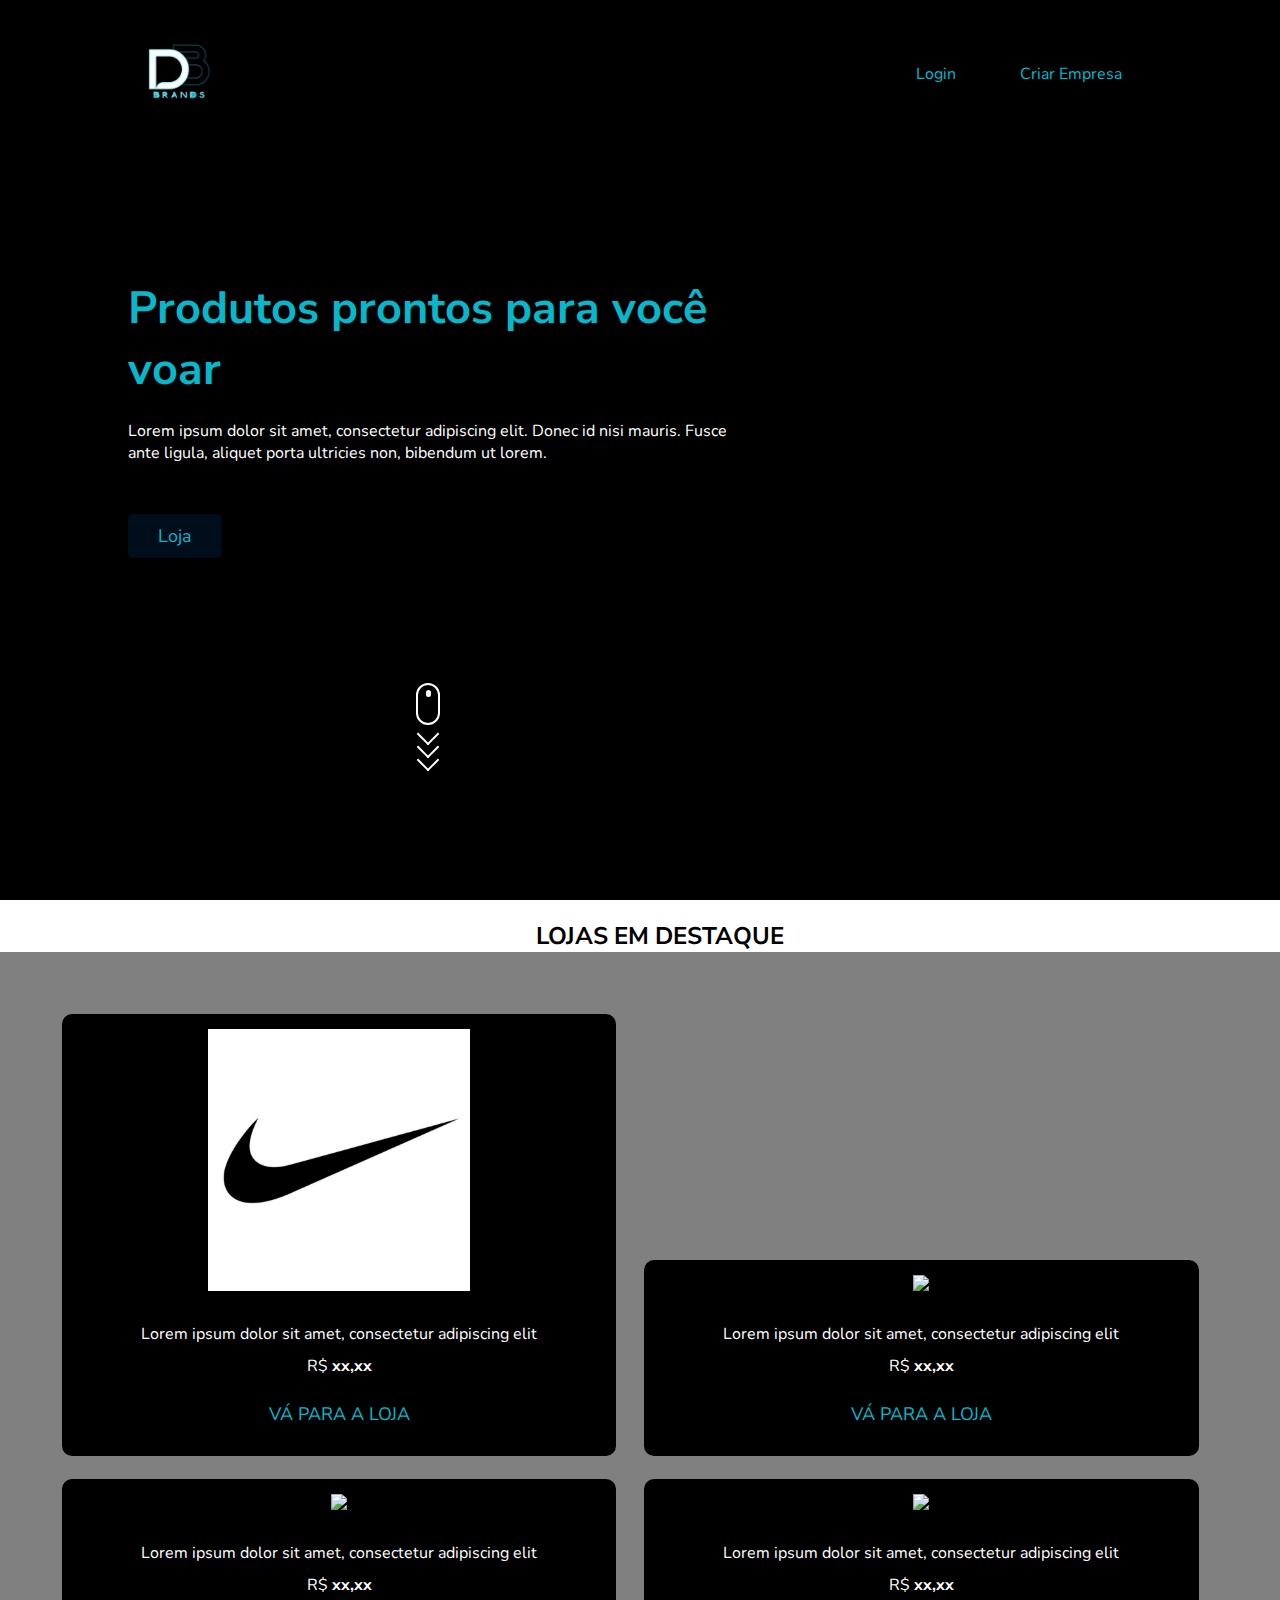
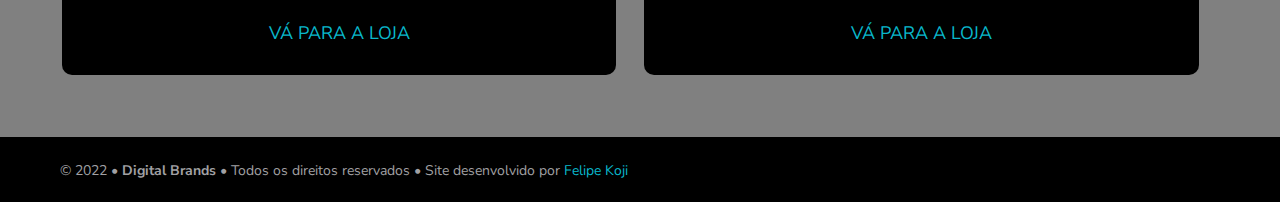
==== index.html @ ca867fb8 "issue with css" ====
<!DOCTYPE html>
<html lang="pt-br">
<!--If you don't understand the code, don't be sad, we are two who don't understand that ;)-->

<head>
    <!-- Meta -->
    <meta charset="UTF-8">
    <meta http-equiv="X-UA-Compatible" content="IE=edge">
    <meta name="viewport" content="width=device-width, initial-scale=1, shrink-to-fit=no">

    <title>Digital Brands</title>

    <!-- SEO -->
    <meta name="msapplication-TileColor" content="#f6f6f6">
    <meta name="apple-mobile-web-app-capable" content="yes">
    <meta name="apple-mobile-web-app-status-bar-style" content="black">
    <meta name="robots" content="max-snippet:-1, max-image-preview:large, max-video-preview:-1">

    <meta name="keywords" content="">
    <meta name="author" content="Felipe">
    <meta name="description" content="">

    <!-- Favicon-->
    <link rel="icon" href="images/logo.png" type="image/x-icon">
    <!-- Stylesheet-->
    <link rel="stylesheet" type="text/css" href="css/style.css">
    <link rel="stylesheet" type="text/css" href="css/rwd.css">
</head>

<body>
    <header class="header">
        <nav class="cabecalho-menu">
            <a href="/"><img class="cabecalho-imagem" src="images/logo.png" alt="Logo da Digital Brands"></a>
            <ul>
                <li><a href="login.html">Login</a></li>
                <li><a href="empresa-crea.html">Criar Empresa</a></li>
            </ul>
        </nav>


        <div class="text-box">
            <h1>Produtos prontos para você voar</h1>
            <p>Lorem ipsum dolor sit amet, consectetur adipiscing elit. Donec id nisi mauris. Fusce ante ligula,
                aliquet
                porta ultricies non, bibendum ut lorem.</p>
            <a href="loja.html">Loja</a>


            <div class="mouse_scroll">

                <div class="mouse">
                    <div class="wheel"></div>
                </div>
                <div>
                    <span class="m_scroll_arrows unu"></span>
                    <span class="m_scroll_arrows doi"></span>
                    <span class="m_scroll_arrows trei"></span>
                </div>
    </header>


    </div>
    </div>
    <!-- Grid de produtos -->
    <div>
        <h2 class="ticom">Lojas em destaque</h2>
    </div>
    <main class="container">
        <selection class="products-container">
            <div class="card">
                <img class="logoimg" src="images/logo mike.jpg" />
                <h3 class="producttitle">Nike store</h3>
                <p>Lorem ipsum dolor sit amet, consectetur adipiscing elit</p>
                <p>R$ <span class="bold">xx,xx</span></p>
                <a href="loja.html" class="btn">Vá para a loja</a>
            </div>

            <div class="card">
                <img class="logoimg"
                    src="https://www.cnnbrasil.com.br/wp-content/uploads/2021/06/30290_F2B65359D42A491F.jpg" />
                <h3 class="producttitle">Houses Store</h3>
                <p>Lorem ipsum dolor sit amet, consectetur adipiscing elit</p>
                <p>R$ <span class="bold">xx,xx</span></p>
                <a href="loja.html" class="btn">Vá para a loja</a>
            </div>

            <div class="card">
                <img class="logoimg"
                    src="https://www.cnnbrasil.com.br/wp-content/uploads/2021/06/30290_F2B65359D42A491F.jpg" />
                <h3 class="producttitle">Houses Store</h3>
                <p>Lorem ipsum dolor sit amet, consectetur adipiscing elit</p>
                <p>R$ <span class="bold">xx,xx</span></p>
                <a href="loja.html" class="btn">Vá para a loja</a>
            </div>

            <div class="card">
                <img class="logoimg"
                    src="https://www.cnnbrasil.com.br/wp-content/uploads/2021/06/30290_F2B65359D42A491F.jpg" />
                <h3 class="producttitle">Houses Store</h3>
                <p>Lorem ipsum dolor sit amet, consectetur adipiscing elit</p>
                <p>R$ <span class="bold">xx,xx</span></p>
                <a href="loja.html" class="btn">Vá para a loja</a>
            </div>
        </selection>
    </main>

    <!-- Rodapé -->
    <footer>
        <p class="footer-copyright">
            &copy; 2022 • <b>Digital Brands</b> • Todos os direitos reservados • Site desenvolvido por <a
                href="https://github.com/felitrix/DB-Brands">Felipe Koji</a>
        </p>
    </footer>

</body>

</html>
---- css/style.css ----
/*google fonts*/
@import url('https://fonts.googleapis.com/css2?family=Lora:ital,wght@0,400;0,500;0,600;0,700;1,400;1,500;1,600;1,700&family=Nunito+Sans:ital,wght@0,200;0,300;0,400;0,600;0,700;0,800;0,900;1,200;1,300;1,400;1,600;1,700;1,800;1,900&family=Nunito:ital,wght@0,200;0,300;0,400;0,500;0,600;0,700;0,800;0,900;1,200;1,300;1,400;1,500;1,600;1,700;1,800;1,900&family=Roboto:ital,wght@0,100;0,300;0,400;0,500;0,700;0,900;1,100;1,300;1,400;1,500;1,700;1,900&family=Sarala:wght@400;700&display=swap');

/*CSS Reset*/
*,
*:after,
*::before {
    margin: 0;
    padding: 0;
    box-sizing: border-box;
    font-family: 'Nunito Sans', sans-serif;
    text-decoration: none;
}

body {
    font-size: 100%;
    list-style-type: none;
}

/*
.color1 { #08ccd4 };
.color2 { #b9fafa };
.color3 { #09b7cb };
.color4 { #508484 };
.color5 { #b0d7d0 };
*/

/*nav*/
.header {
    width: 100%;
    height: 100vh;
    background-color: #000;
    padding: 0 10%;
}

.cabecalho-imagem {
    height: 102px;
}

nav {
    width: 100%;
    display: flex;
    align-items: center;
    justify-content: space-between;
    padding: 20px 0;
}

nav ul li {
    display: inline-block;
    list-style: none;
    margin: 10px 30px;
}

nav ul li a {
    text-decoration: none;
    color: #09b7cb
}

.text-box {
    margin-top: 130px;
    max-width: 600px;
}

.text-box h1 {
    font-size: 45px;
    margin-bottom: 20px;
    color: #09b7cb;
}

.text-box a {
    display: inline-block;
    text-decoration: none;
    color: #09b7cb;
    background: #000E1C;
    padding: 10px 30px;
    font-size: 18px;
    margin-top: 50px;
    border-radius: 6px;
}

/* unvisited link */
a:link {
    color: #09b7cb;
}

/* visited link */
a:visited {
    color: #0396eb;
}

/* mouse over link */
a:hover {
    color: #09b7cb;
}

/* selected link */
a:active {
    color: #0396eb;
}

/* Grid de produtos */

.ticom {
    padding-top: 20px;
    color: #000;
    text-transform: uppercase;
    text-align: center;
    font-size: 24px;
    padding-left: 40px;
    background-color: #fff;
}

.container {
    background-color: grey;
    min-height: 58px;
    max-height: 47%;
    padding: 50px;
}

.products-container {
    max-width: 1182px;
    margin: 0 auto;
}

.card {
    min-width: 47%;
    width: auto;
    display: inline-block;
    margin: 1% 1%;
    padding: 30px;
    height: auto;
    border-radius: 10px;
}

.product-image {

    height: auto;
    width: 100%;
    margin-bottom: 10px;
    background-position: center;
    background-size: cover;
}

p {
    color: white;
    font-family: 'Nunito', sans-serif;
}

.card p {
    margin-bottom: 10px;
}

.bold {
    font-weight: bold;

}

.btn {
    display: block;
    width: 100%;
    text-align: center;
    text-transform: uppercase;
    text-decoration: none;
    background-color: #000;
    color: rgb(3, 150, 235);
    font-size: 18px;
    padding: 15px;
    border-radius: 5px;
    transition: .2s;
}


.card {
    padding: 15px;
    text-align: center;
    border-bottom: 3px solid blue(3, 150, 235);
    background-color: #000;
}



.btn:hover {
    background-color: black;
}

.logoimg {
    height: 262px;
}

/* footer */
footer {
    background-color: #000;
    flex-wrap: wrap;
    color: #000;
    text-align: left;
    padding: 20px;

}

.footer-copyright {
    line-height: 22px;
    padding-left: 40px;
    margin-top: 3px;
    color: #a1a0a4;
    font-size: 14px;
}

.mouse_scroll {
    display: block;

    margin: 0 auto;
    width: 24px;
    height: 100px;
    margin-top: 125px;
}


.m_scroll_arrows {
    display: block;
    width: 5px;
    height: 5px;
    -ms-transform: rotate(45deg);
    /* IE 9 */
    -webkit-transform: rotate(45deg);
    /* Chrome, Safari, Opera */
    transform: rotate(45deg);

    border-right: 2px solid white;
    border-bottom: 2px solid white;
    margin: 0 0 3px 4px;

    width: 16px;
    height: 16px;
}


.unu {
    margin-top: 1px;
}

.unu,
.doi,
.trei {
    -webkit-animation: mouse-scroll 1s infinite;
    -moz-animation: mouse-scroll 1s infinite;
    animation: mouse-scroll 1s infinite;

}

.unu {
    -webkit-animation-delay: .1s;
    -moz-animation-delay: .1s;
    -webkit-animation-direction: alternate;

    animation-direction: alternate;
    animation-delay: alternate;
}

.doi {
    -webkit-animation-delay: .2s;
    -moz-animation-delay: .2s;
    -webkit-animation-direction: alternate;

    animation-delay: .2s;
    animation-direction: alternate;

    margin-top: -6px;
}

.trei {
    -webkit-animation-delay: .3s;
    -moz-animation-delay: .3s;
    -webkit-animation-direction: alternate;

    animation-delay: .3s;
    animation-direction: alternate;


    margin-top: -6px;
}

.mouse {
    height: 42px;
    width: 24px;
    border-radius: 14px;
    transform: none;
    border: 2px solid white;
    top: 170px;
}

.wheel {
    height: 5px;
    width: 2px;
    display: block;
    margin: 5px auto;
    background: white;
    position: relative;

    height: 7px;
    width: 5px;
    border: 2px solid #fff;
    -webkit-border-radius: 8px;
    border-radius: 8px;
}

@-webkit-keyframes mouse-scroll {

    0% {
        opacity: 0;
    }

    50% {
        opacity: .5;
    }

    100% {
        opacity: 1;
    }
}

@-moz-keyframes mouse-scroll {

    0% {
        opacity: 0;
    }

    50% {
        opacity: .5;
    }

    100% {
        opacity: 1;
    }
}

@-o-keyframes mouse-scroll {

    0% {
        opacity: 0;
    }

    50% {
        opacity: .5;
    }

    100% {
        opacity: 1;
    }
}

@keyframes mouse-scroll {

    0% {
        opacity: 0;
    }

    50% {
        opacity: .5;
    }

    100% {
        opacity: 1;
    }
}
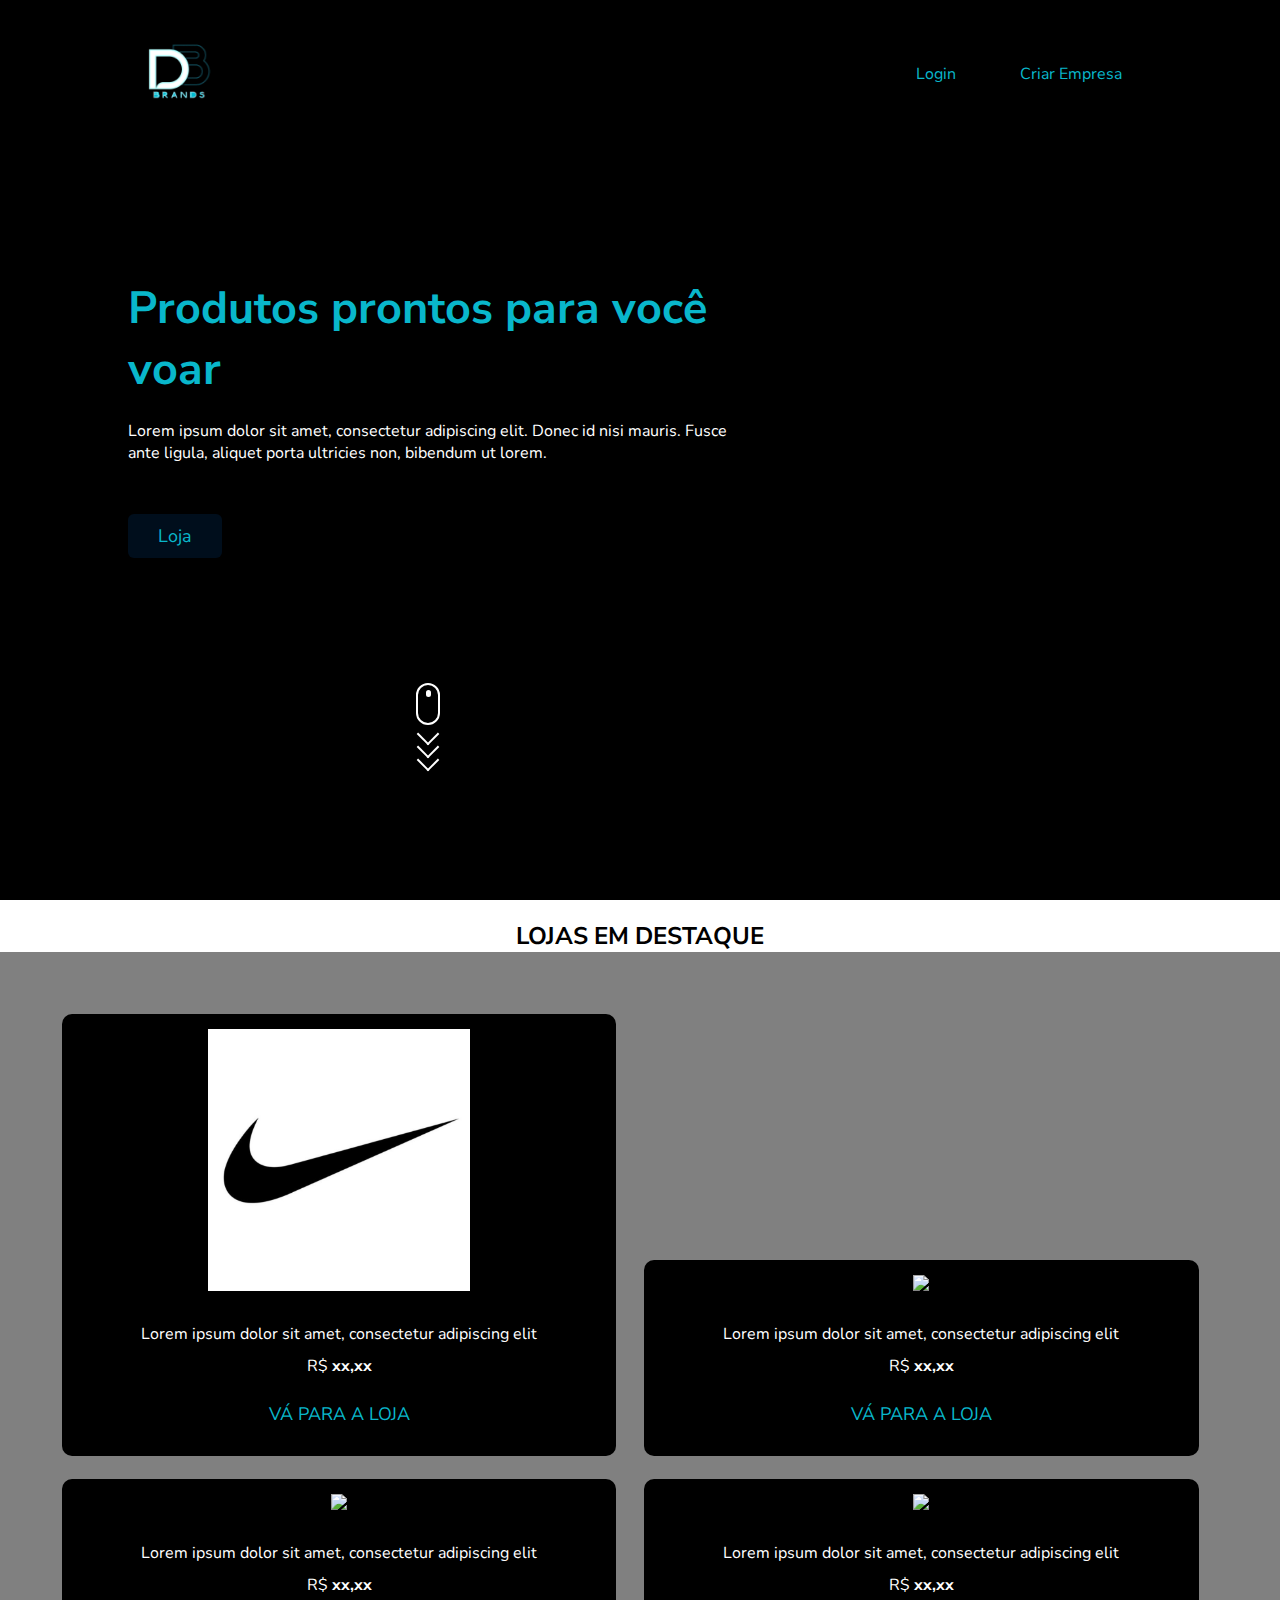
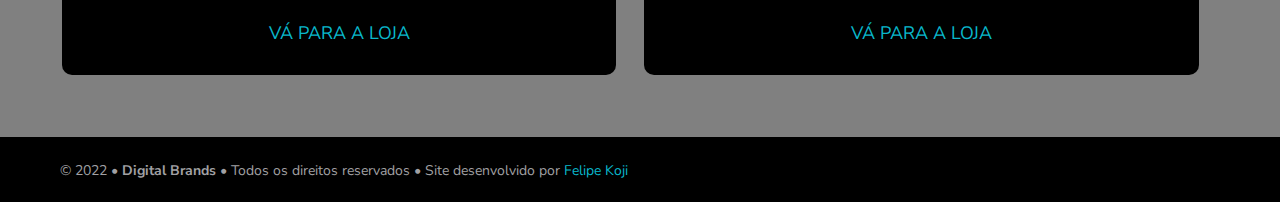
==== commit 39e0169e: "issue with back home" ====
--- a/index.html
+++ b/index.html
@@ -30,7 +30,7 @@
 <body>
     <header class="header">
         <nav class="cabecalho-menu">
-            <a href="/"><img class="cabecalho-imagem" src="images/logo.png" alt="Logo da Digital Brands"></a>
+            <a href="/DB-Brands/"><img class="cabecalho-imagem" src="images/logo.png" alt="Logo da Digital Brands"></a>
             <ul>
                 <li><a href="login.html">Login</a></li>
                 <li><a href="empresa-crea.html">Criar Empresa</a></li>
--- a/css/style.css
+++ b/css/style.css
@@ -106,7 +106,7 @@
     text-transform: uppercase;
     text-align: center;
     font-size: 24px;
-    padding-left: 40px;
+
     background-color: #fff;
 }
 
--- a/css/rwd.css
+++ b/css/rwd.css
@@ -0,0 +1,293 @@
+@media screen and (max-width: 480px) and (min-width: 360px) {
+
+/*nav*/
+.header {
+    width: 100%;
+    height: 100vh;
+    padding: 0 7%;
+}
+
+.cabecalho-imagem {
+    height: 90px;
+}
+
+nav {
+    width: 100%;
+    padding: 10px 0;
+}
+
+nav ul li {
+    margin: 5px 15px;
+}
+
+.text-box {
+    margin-top: 94px;
+    max-width: 452px;
+}
+
+.text-box h1 {
+    font-size: 32px;
+    margin-bottom: 16px;
+}
+
+.text-box a {
+    padding: 5px 15x;
+    font-size: 16px;
+    margin-top: 42px;
+    border-radius: 6px;
+}
+
+/* Grid de produtos */
+
+.ticom {
+    padding-top: 10px;
+    font-size: 18px;
+}
+
+.container {
+    min-height: 54px;
+    max-height: 40%;
+    padding: 18px;
+}
+
+.products-container {
+    margin: 0 auto;
+}
+
+.card {
+    min-width: 20%;
+    width: auto;
+    display: inline-block;
+    margin: 1% 1%;
+    padding: 14px;
+    height: auto;
+    border-radius: 10px;
+}
+
+.product-image {
+
+    height: auto;
+    width: 50%;
+    margin-bottom: 5px;
+    background-position: center;
+    background-size: cover;
+}
+
+.card p {
+    margin-bottom: 5px;
+}
+
+.bold {
+    font-weight: bold;
+
+}
+
+.btn {
+    display: block;
+    width: 100%;
+    text-align: center;
+    text-transform: uppercase;
+    text-decoration: none;
+    background-color: #000;
+    color: rgb(3, 150, 235);
+    font-size: 16px;
+    padding: 15px;
+    border-radius: 5px;
+    transition: .2s;
+}
+
+
+.card {
+    padding: 14px;
+    text-align: center;
+    border-bottom: 3px solid blue(3, 150, 235);
+    background-color: #000;
+}
+
+
+
+.btn:hover {
+    background-color: black;
+}
+
+.logoimg {
+    height: 150px;
+}
+
+/* footer */
+footer {
+    background-color: #000;
+    flex-wrap: wrap;
+    color: #000;
+    text-align: left;
+    padding: 20px;
+
+}
+
+.footer-copyright {
+    line-height: 22px;
+    padding-left: 40px;
+    margin-top: 3px;
+    color: #a1a0a4;
+    font-size: 14px;
+}
+
+.mouse_scroll {
+    display: block;
+
+    margin: 0 auto;
+    width: 24px;
+    height: 100px;
+    margin-top: 102px;
+}
+
+
+.m_scroll_arrows {
+    display: block;
+    width: 5px;
+    height: 5px;
+    -ms-transform: rotate(45deg);
+    /* IE 9 */
+    -webkit-transform: rotate(45deg);
+    /* Chrome, Safari, Opera */
+    transform: rotate(45deg);
+
+    border-right: 2px solid white;
+    border-bottom: 2px solid white;
+    margin: 0 0 3px 4px;
+
+    width: 16px;
+    height: 16px;
+}
+
+
+.unu {
+    margin-top: 1px;
+}
+
+.unu,
+.doi,
+.trei {
+    -webkit-animation: mouse-scroll 1s infinite;
+    -moz-animation: mouse-scroll 1s infinite;
+    animation: mouse-scroll 1s infinite;
+
+}
+
+.unu {
+    -webkit-animation-delay: .1s;
+    -moz-animation-delay: .1s;
+    -webkit-animation-direction: alternate;
+
+    animation-direction: alternate;
+    animation-delay: alternate;
+}
+
+.doi {
+    -webkit-animation-delay: .2s;
+    -moz-animation-delay: .2s;
+    -webkit-animation-direction: alternate;
+
+    animation-delay: .2s;
+    animation-direction: alternate;
+
+    margin-top: -6px;
+}
+
+.trei {
+    -webkit-animation-delay: .3s;
+    -moz-animation-delay: .3s;
+    -webkit-animation-direction: alternate;
+
+    animation-delay: .3s;
+    animation-direction: alternate;
+
+
+    margin-top: -6px;
+}
+
+.mouse {
+    height: 42px;
+    width: 24px;
+    border-radius: 14px;
+    transform: none;
+    border: 2px solid white;
+    top: 170px;
+}
+
+.wheel {
+    height: 5px;
+    width: 2px;
+    display: block;
+    margin: 5px auto;
+    background: white;
+    position: relative;
+
+    height: 7px;
+    width: 5px;
+    border: 2px solid #fff;
+    -webkit-border-radius: 8px;
+    border-radius: 8px;
+}
+
+@-webkit-keyframes mouse-scroll {
+
+    0% {
+        opacity: 0;
+    }
+
+    50% {
+        opacity: .5;
+    }
+
+    100% {
+        opacity: 1;
+    }
+}
+
+@-moz-keyframes mouse-scroll {
+
+    0% {
+        opacity: 0;
+    }
+
+    50% {
+        opacity: .5;
+    }
+
+    100% {
+        opacity: 1;
+    }
+}
+
+@-o-keyframes mouse-scroll {
+
+    0% {
+        opacity: 0;
+    }
+
+    50% {
+        opacity: .5;
+    }
+
+    100% {
+        opacity: 1;
+    }
+}
+
+@keyframes mouse-scroll {
+
+    0% {
+        opacity: 0;
+    }
+
+    50% {
+        opacity: .5;
+    }
+
+    100% {
+        opacity: 1;
+    }
+}
+
+}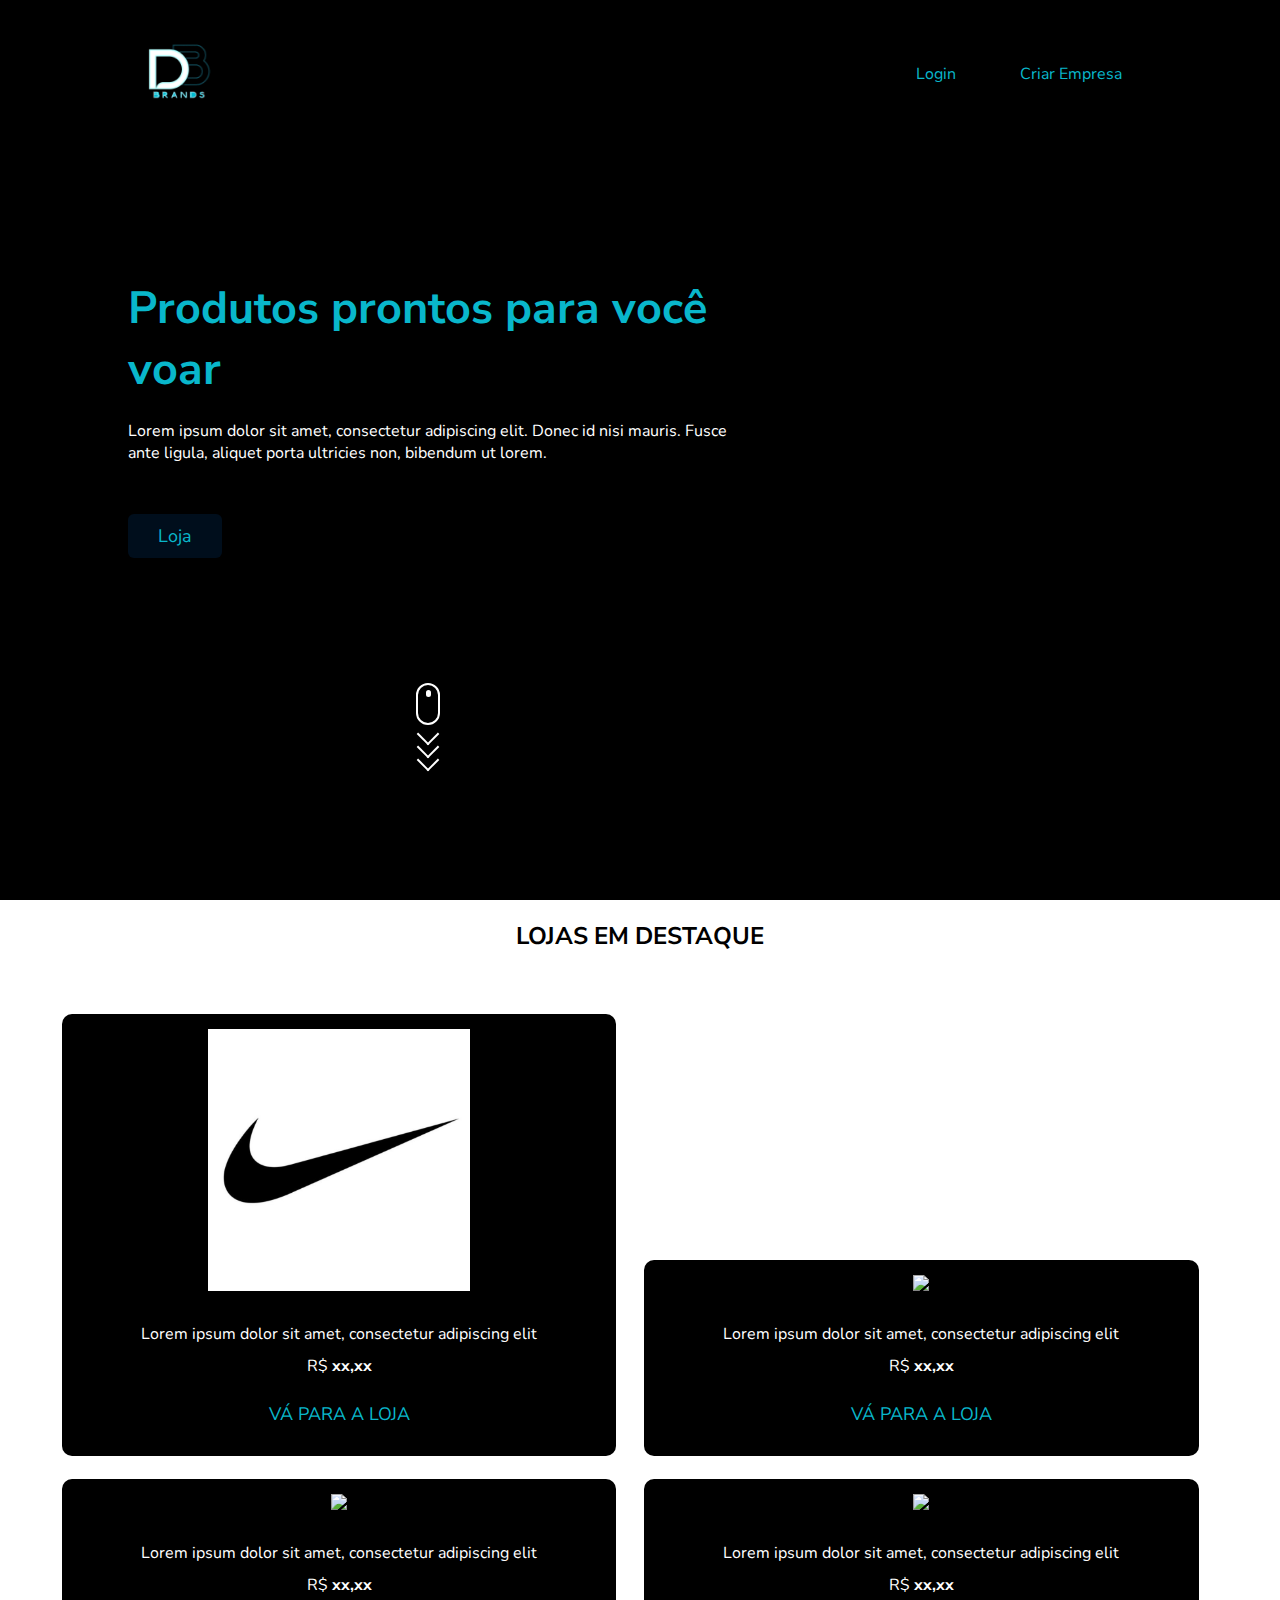
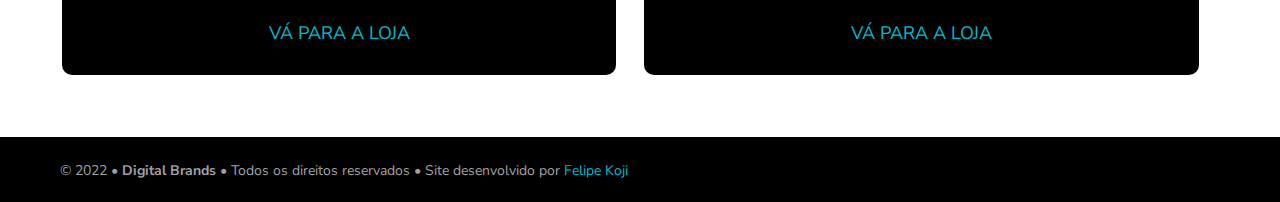
==== commit aecfc050: "update" ====
--- a/index.html
+++ b/index.html
@@ -45,7 +45,6 @@
                 porta ultricies non, bibendum ut lorem.</p>
             <a href="loja.html">Loja</a>
 
-
             <div class="mouse_scroll">
 
                 <div class="mouse">
@@ -69,7 +68,7 @@
         <selection class="products-container">
             <div class="card">
                 <img class="logoimg" src="images/logo mike.jpg" />
-                <h3 class="producttitle">Nike store</h3>
+                <h3 class="producttitle">sit amet</h3>
                 <p>Lorem ipsum dolor sit amet, consectetur adipiscing elit</p>
                 <p>R$ <span class="bold">xx,xx</span></p>
                 <a href="loja.html" class="btn">Vá para a loja</a>
@@ -78,7 +77,7 @@
             <div class="card">
                 <img class="logoimg"
                     src="https://www.cnnbrasil.com.br/wp-content/uploads/2021/06/30290_F2B65359D42A491F.jpg" />
-                <h3 class="producttitle">Houses Store</h3>
+                <h3 class="producttitle">commodo sed</h3>
                 <p>Lorem ipsum dolor sit amet, consectetur adipiscing elit</p>
                 <p>R$ <span class="bold">xx,xx</span></p>
                 <a href="loja.html" class="btn">Vá para a loja</a>
@@ -87,7 +86,7 @@
             <div class="card">
                 <img class="logoimg"
                     src="https://www.cnnbrasil.com.br/wp-content/uploads/2021/06/30290_F2B65359D42A491F.jpg" />
-                <h3 class="producttitle">Houses Store</h3>
+                <h3 class="producttitle">augue mauris</h3>
                 <p>Lorem ipsum dolor sit amet, consectetur adipiscing elit</p>
                 <p>R$ <span class="bold">xx,xx</span></p>
                 <a href="loja.html" class="btn">Vá para a loja</a>
@@ -96,7 +95,7 @@
             <div class="card">
                 <img class="logoimg"
                     src="https://www.cnnbrasil.com.br/wp-content/uploads/2021/06/30290_F2B65359D42A491F.jpg" />
-                <h3 class="producttitle">Houses Store</h3>
+                <h3 class="producttitle">ac tincidunt</h3>
                 <p>Lorem ipsum dolor sit amet, consectetur adipiscing elit</p>
                 <p>R$ <span class="bold">xx,xx</span></p>
                 <a href="loja.html" class="btn">Vá para a loja</a>
--- a/css/style.css
+++ b/css/style.css
@@ -111,7 +111,7 @@
 }
 
 .container {
-    background-color: grey;
+    background-color: #fff;
     min-height: 58px;
     max-height: 47%;
     padding: 50px;
--- a/css/rwd.css
+++ b/css/rwd.css
@@ -1,293 +1,172 @@
 @media screen and (max-width: 480px) and (min-width: 360px) {
 
-/*nav*/
-.header {
-    width: 100%;
-    height: 100vh;
-    padding: 0 7%;
-}
+    /*nav*/
+    .header {
+        width: 100%;
+        height: 100vh;
+        padding: 0 7%;
+    }
 
-.cabecalho-imagem {
-    height: 90px;
-}
+    .cabecalho-imagem {
+        height: 90px;
+    }
 
-nav {
-    width: 100%;
-    padding: 10px 0;
-}
+    nav {
+        width: 100%;
+        padding: 10px 0;
+    }
 
-nav ul li {
-    margin: 5px 15px;
-}
+    nav ul li {
+        margin: 5px 15px;
+    }
 
-.text-box {
-    margin-top: 94px;
-    max-width: 452px;
-}
+    .text-box {
+        margin-top: 94px;
+        max-width: 452px;
+    }
 
-.text-box h1 {
-    font-size: 32px;
-    margin-bottom: 16px;
-}
+    .text-box h1 {
+        font-size: 32px;
+        margin-bottom: 16px;
+    }
 
-.text-box a {
-    padding: 5px 15x;
-    font-size: 16px;
-    margin-top: 42px;
-    border-radius: 6px;
-}
+    .text-box a {
+        padding: 5px 15x;
+        font-size: 16px;
+        margin-top: 42px;
+        border-radius: 6px;
+    }
 
-/* Grid de produtos */
+    /* Grid de produtos */
 
-.ticom {
-    padding-top: 10px;
-    font-size: 18px;
-}
+    .ticom {
+        padding-top: 10px;
+        font-size: 18px;
+    }
 
-.container {
-    min-height: 54px;
-    max-height: 40%;
-    padding: 18px;
-}
+    .container {
+        min-height: 54px;
+        max-height: 40%;
+        padding: 18px;
+    }
 
-.products-container {
-    margin: 0 auto;
-}
+    .products-container {
+        margin: 0 auto;
+    }
 
-.card {
-    min-width: 20%;
-    width: auto;
-    display: inline-block;
-    margin: 1% 1%;
-    padding: 14px;
-    height: auto;
-    border-radius: 10px;
-}
+    .card {
+        min-width: 20%;
+        width: auto;
+        display: inline-block;
+        margin: 1% 1%;
+        padding: 14px;
+        height: auto;
+        border-radius: 10px;
+    }
 
-.product-image {
+    .product-image {
 
-    height: auto;
-    width: 50%;
-    margin-bottom: 5px;
-    background-position: center;
-    background-size: cover;
-}
+        height: auto;
+        width: 50%;
+        margin-bottom: 5px;
+        background-position: center;
+        background-size: cover;
+    }
 
-.card p {
-    margin-bottom: 5px;
-}
+    .card p {
+        margin-bottom: 5px;
+    }
 
-.bold {
-    font-weight: bold;
+    .bold {
+        font-weight: bold;
 
-}
+    }
 
-.btn {
-    display: block;
-    width: 100%;
-    text-align: center;
-    text-transform: uppercase;
-    text-decoration: none;
-    background-color: #000;
-    color: rgb(3, 150, 235);
-    font-size: 16px;
-    padding: 15px;
-    border-radius: 5px;
-    transition: .2s;
-}
+    .btn {
+        display: block;
+        width: 100%;
+        text-align: center;
+        text-transform: uppercase;
+        text-decoration: none;
+        background-color: #000;
+        color: rgb(3, 150, 235);
+        font-size: 16px;
+        padding: 15px;
+        border-radius: 5px;
+        transition: .2s;
+    }
 
 
-.card {
-    padding: 14px;
-    text-align: center;
-    border-bottom: 3px solid blue(3, 150, 235);
-    background-color: #000;
-}
+    .card {
+        padding: 14px;
+        text-align: center;
+        border-bottom: 3px solid blue(3, 150, 235);
+        background-color: #000;
+    }
 
 
 
-.btn:hover {
-    background-color: black;
-}
+    .btn:hover {
+        background-color: black;
+    }
 
-.logoimg {
-    height: 150px;
-}
+    .logoimg {
+        height: 150px;
+    }
 
-/* footer */
-footer {
-    background-color: #000;
-    flex-wrap: wrap;
-    color: #000;
-    text-align: left;
-    padding: 20px;
+    /* footer */
+    footer {
+        text-align: left;
+        padding: 20px;
 
-}
+    }
 
-.footer-copyright {
-    line-height: 22px;
-    padding-left: 40px;
-    margin-top: 3px;
-    color: #a1a0a4;
-    font-size: 14px;
-}
+    .footer-copyright {
+        line-height: 22px;
+        padding-left: 40px;
+        margin-top: 3px;
+        font-size: 14px;
+    }
 
-.mouse_scroll {
-    display: block;
-
-    margin: 0 auto;
-    width: 24px;
-    height: 100px;
-    margin-top: 102px;
-}
+    .mouse_scroll {
+        margin: 0 auto;
+        width: 24px;
+        height: 100px;
+        margin-top: 102px;
+    }
 
 
-.m_scroll_arrows {
-    display: block;
-    width: 5px;
-    height: 5px;
-    -ms-transform: rotate(45deg);
-    /* IE 9 */
-    -webkit-transform: rotate(45deg);
-    /* Chrome, Safari, Opera */
-    transform: rotate(45deg);
+    .m_scroll_arrows {
+        display: block;
+        width: 5px;
+        height: 5px;
 
-    border-right: 2px solid white;
-    border-bottom: 2px solid white;
-    margin: 0 0 3px 4px;
+        border-right: 2px solid white;
+        border-bottom: 2px solid white;
+        margin: 0 0 3px 4px;
 
-    width: 16px;
-    height: 16px;
-}
-
-
-.unu {
-    margin-top: 1px;
-}
-
-.unu,
-.doi,
-.trei {
-    -webkit-animation: mouse-scroll 1s infinite;
-    -moz-animation: mouse-scroll 1s infinite;
-    animation: mouse-scroll 1s infinite;
-
-}
-
-.unu {
-    -webkit-animation-delay: .1s;
-    -moz-animation-delay: .1s;
-    -webkit-animation-direction: alternate;
-
-    animation-direction: alternate;
-    animation-delay: alternate;
-}
-
-.doi {
-    -webkit-animation-delay: .2s;
-    -moz-animation-delay: .2s;
-    -webkit-animation-direction: alternate;
-
-    animation-delay: .2s;
-    animation-direction: alternate;
-
-    margin-top: -6px;
-}
-
-.trei {
-    -webkit-animation-delay: .3s;
-    -moz-animation-delay: .3s;
-    -webkit-animation-direction: alternate;
-
-    animation-delay: .3s;
-    animation-direction: alternate;
-
-
-    margin-top: -6px;
-}
-
-.mouse {
-    height: 42px;
-    width: 24px;
-    border-radius: 14px;
-    transform: none;
-    border: 2px solid white;
-    top: 170px;
-}
-
-.wheel {
-    height: 5px;
-    width: 2px;
-    display: block;
-    margin: 5px auto;
-    background: white;
-    position: relative;
-
-    height: 7px;
-    width: 5px;
-    border: 2px solid #fff;
-    -webkit-border-radius: 8px;
-    border-radius: 8px;
-}
-
-@-webkit-keyframes mouse-scroll {
-
-    0% {
-        opacity: 0;
+        width: 16px;
+        height: 16px;
     }
 
-    50% {
-        opacity: .5;
+    .mouse {
+        height: 42px;
+        width: 24px;
+        border-radius: 14px;
+        border: 2px solid white;
+        top: 170px;
     }
 
-    100% {
-        opacity: 1;
+    .wheel {
+        height: 5px;
+        width: 2px;
+        display: block;
+        margin: 5px auto;
+
+        height: 7px;
+        width: 5px;
+        border: 2px solid #fff;
+        -webkit-border-radius: 8px;
+        border-radius: 8px;
     }
-}
-
-@-moz-keyframes mouse-scroll {
-
-    0% {
-        opacity: 0;
-    }
-
-    50% {
-        opacity: .5;
-    }
-
-    100% {
-        opacity: 1;
-    }
-}
-
-@-o-keyframes mouse-scroll {
-
-    0% {
-        opacity: 0;
-    }
-
-    50% {
-        opacity: .5;
-    }
-
-    100% {
-        opacity: 1;
-    }
-}
-
-@keyframes mouse-scroll {
-
-    0% {
-        opacity: 0;
-    }
-
-    50% {
-        opacity: .5;
-    }
-
-    100% {
-        opacity: 1;
-    }
-}
-
 }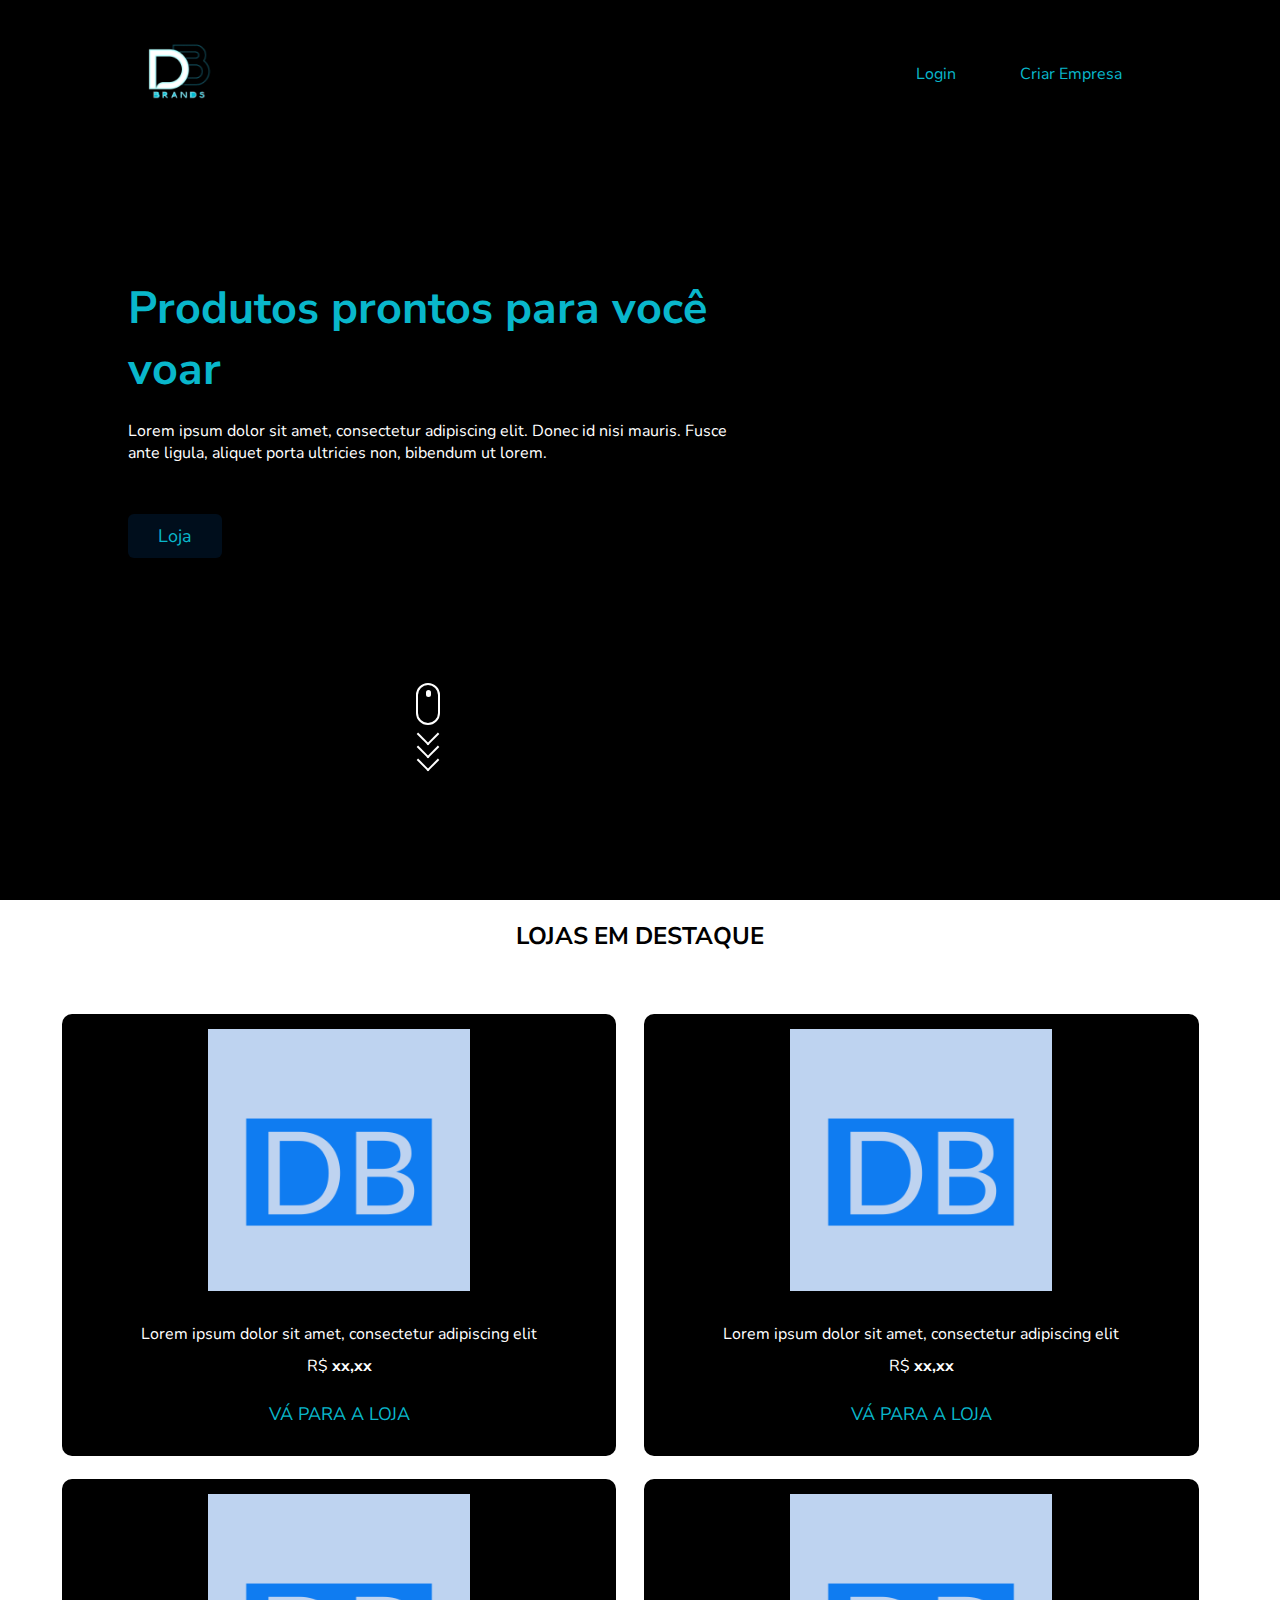
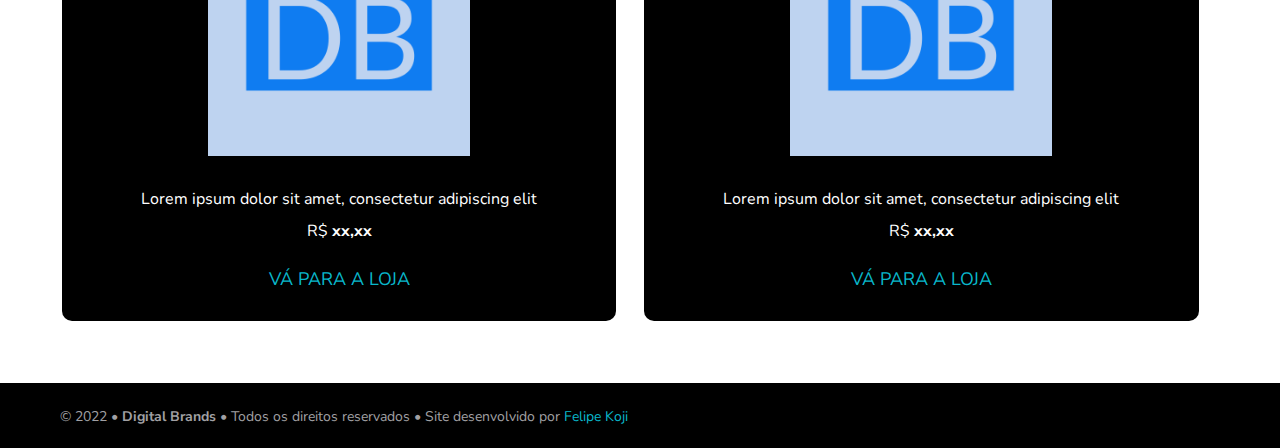
==== commit f85498eb: "Created logical functionality" ====
--- a/index.html
+++ b/index.html
@@ -17,7 +17,7 @@
     <meta name="robots" content="max-snippet:-1, max-image-preview:large, max-video-preview:-1">
 
     <meta name="keywords" content="">
-    <meta name="author" content="Felipe">
+    <meta name="author" content="Felipe Koji">
     <meta name="description" content="">
 
     <!-- Favicon-->
@@ -67,7 +67,7 @@
     <main class="container">
         <selection class="products-container">
             <div class="card">
-                <img class="logoimg" src="images/logo mike.jpg" />
+                <img class="logoimg" src="images/db-logos.jpeg" />
                 <h3 class="producttitle">sit amet</h3>
                 <p>Lorem ipsum dolor sit amet, consectetur adipiscing elit</p>
                 <p>R$ <span class="bold">xx,xx</span></p>
@@ -75,8 +75,7 @@
             </div>
 
             <div class="card">
-                <img class="logoimg"
-                    src="https://www.cnnbrasil.com.br/wp-content/uploads/2021/06/30290_F2B65359D42A491F.jpg" />
+                <img class="logoimg" src="images/db-logos.jpeg" />
                 <h3 class="producttitle">commodo sed</h3>
                 <p>Lorem ipsum dolor sit amet, consectetur adipiscing elit</p>
                 <p>R$ <span class="bold">xx,xx</span></p>
@@ -84,8 +83,7 @@
             </div>
 
             <div class="card">
-                <img class="logoimg"
-                    src="https://www.cnnbrasil.com.br/wp-content/uploads/2021/06/30290_F2B65359D42A491F.jpg" />
+                <img class="logoimg" src="images/db-logos.jpeg" />
                 <h3 class="producttitle">augue mauris</h3>
                 <p>Lorem ipsum dolor sit amet, consectetur adipiscing elit</p>
                 <p>R$ <span class="bold">xx,xx</span></p>
@@ -93,8 +91,7 @@
             </div>
 
             <div class="card">
-                <img class="logoimg"
-                    src="https://www.cnnbrasil.com.br/wp-content/uploads/2021/06/30290_F2B65359D42A491F.jpg" />
+                <img class="logoimg" src="images/db-logos.jpeg" />
                 <h3 class="producttitle">ac tincidunt</h3>
                 <p>Lorem ipsum dolor sit amet, consectetur adipiscing elit</p>
                 <p>R$ <span class="bold">xx,xx</span></p>
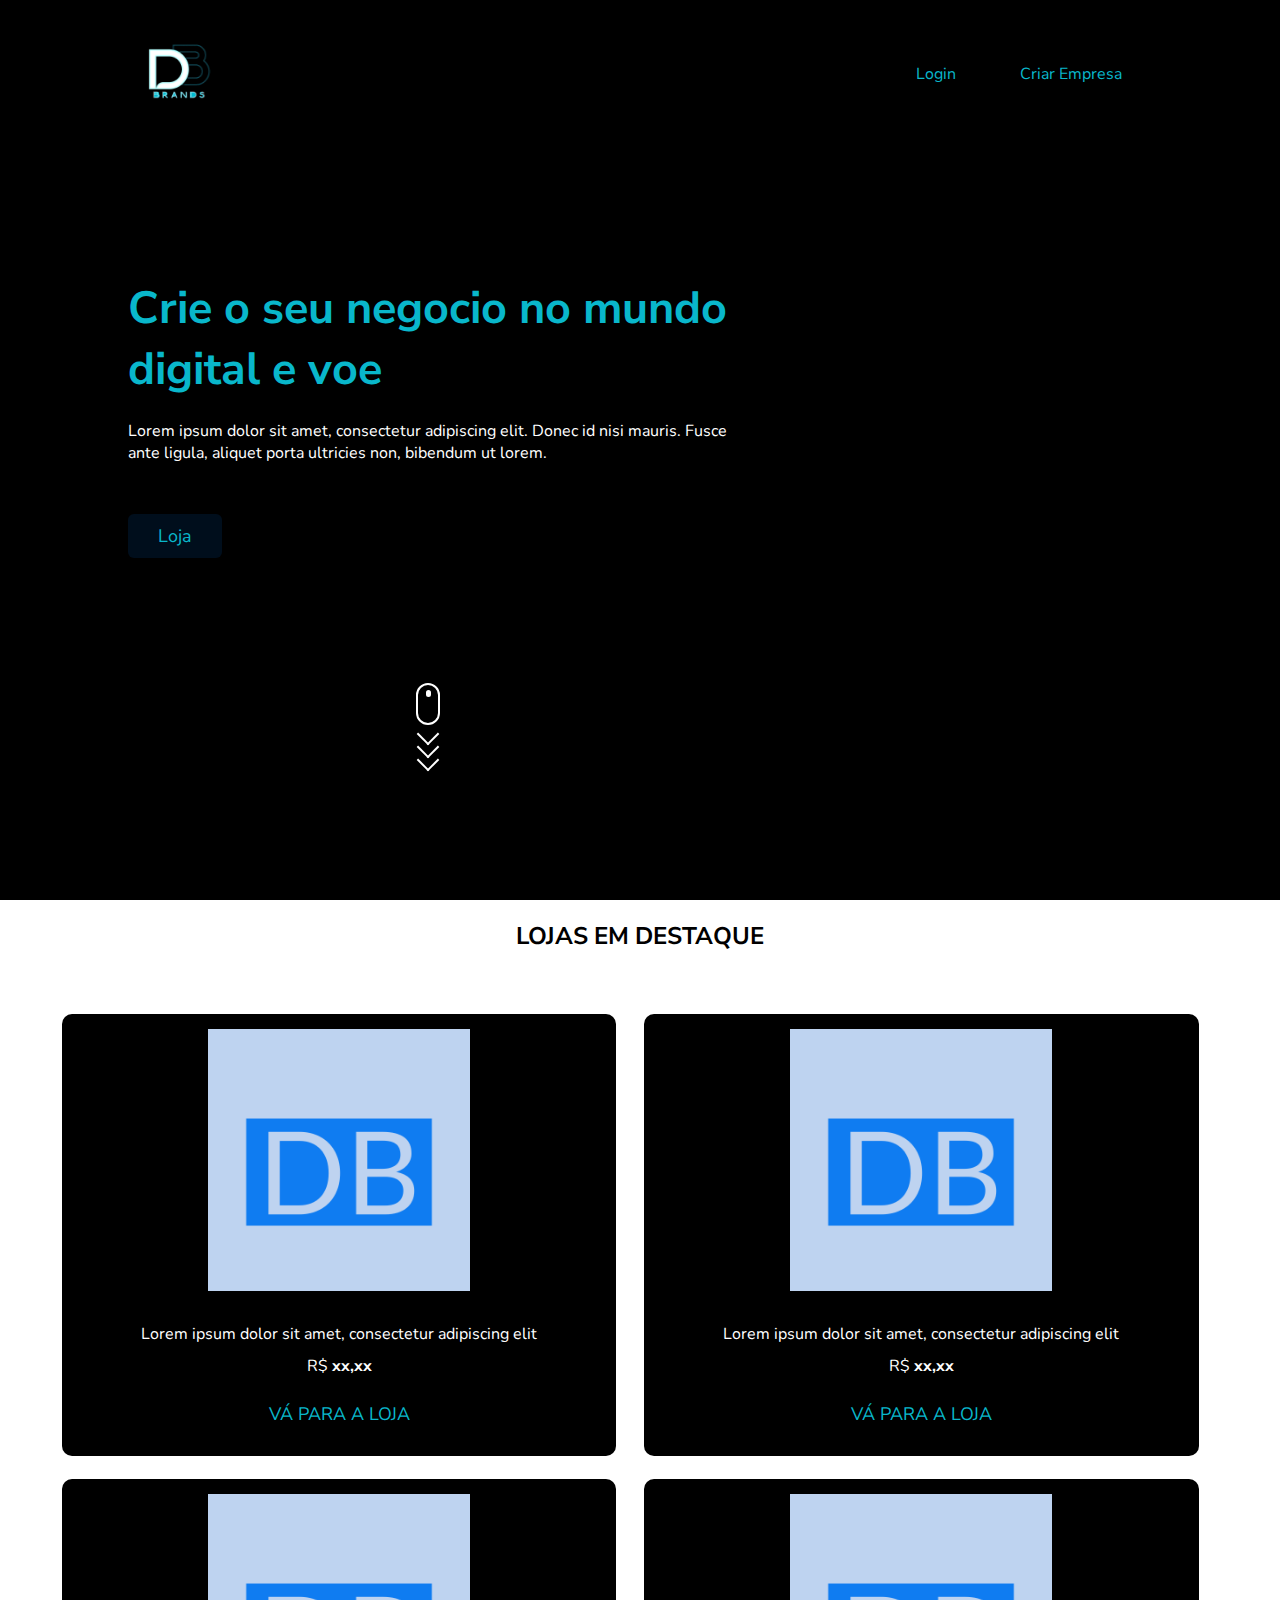
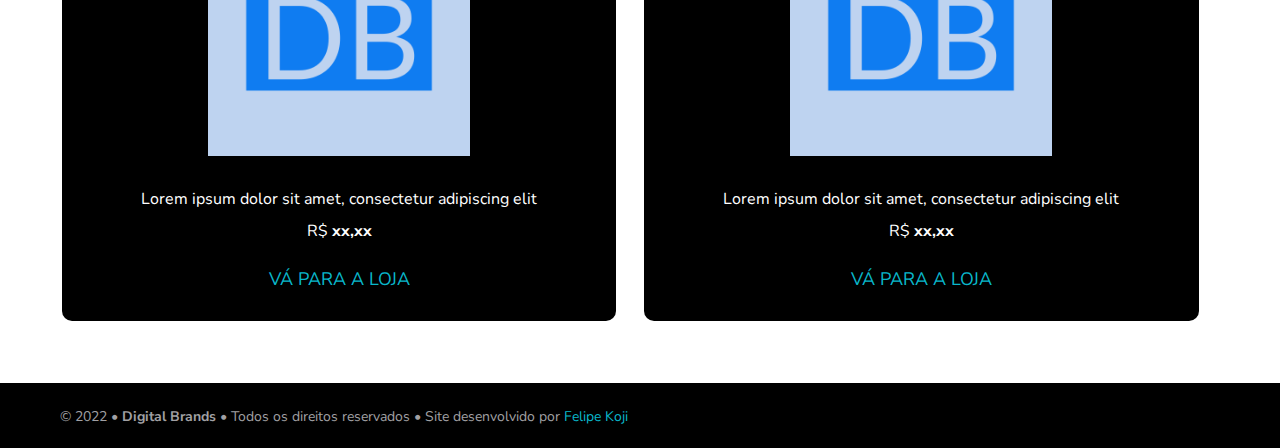
==== commit 45fc6f34: "test" ====
--- a/index.html
+++ b/index.html
@@ -39,7 +39,7 @@
 
 
         <div class="text-box">
-            <h1>Produtos prontos para você voar</h1>
+            <h1>Crie o seu negocio no mundo digital e voe</h1>
             <p>Lorem ipsum dolor sit amet, consectetur adipiscing elit. Donec id nisi mauris. Fusce ante ligula,
                 aliquet
                 porta ultricies non, bibendum ut lorem.</p>
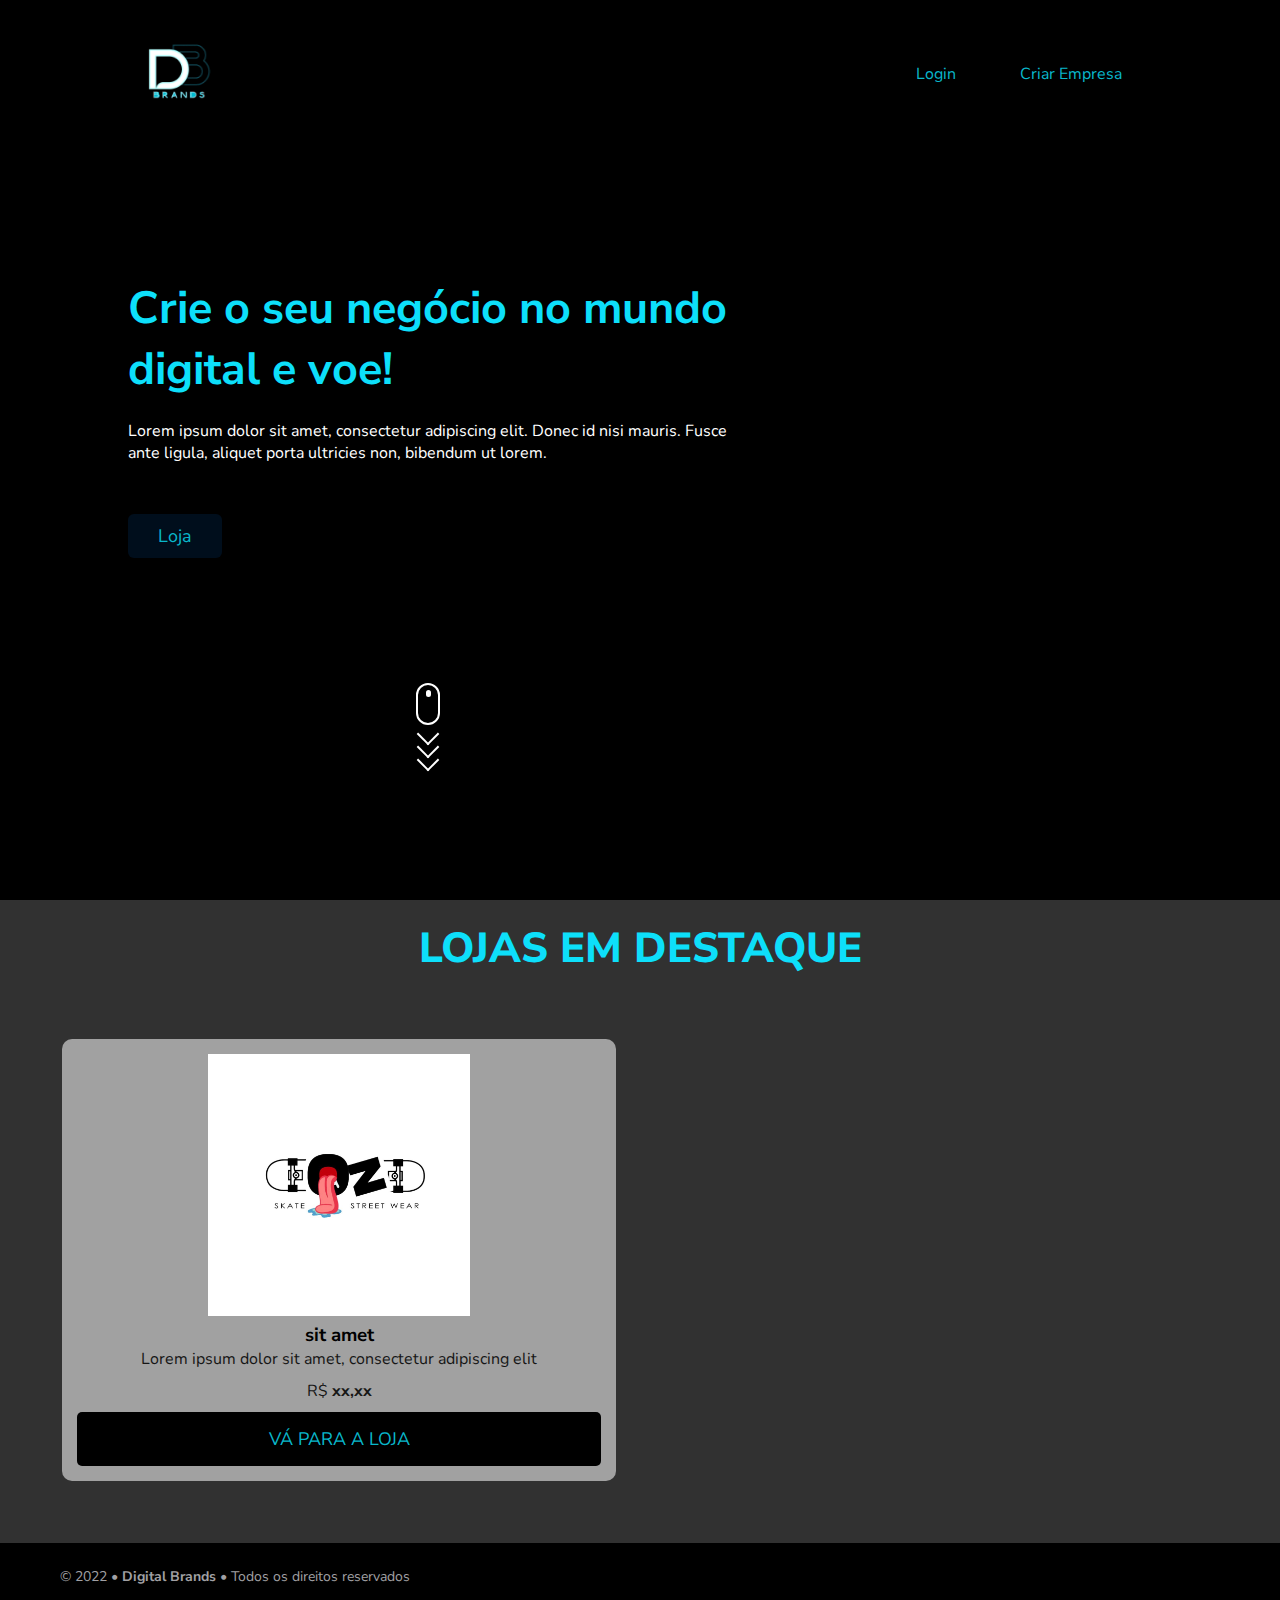
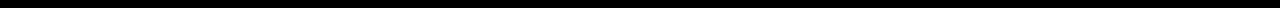
==== commit b0309893: "Pre build" ====
--- a/index.html
+++ b/index.html
@@ -39,7 +39,7 @@
 
 
         <div class="text-box">
-            <h1>Crie o seu negocio no mundo digital e voe</h1>
+            <h1>Crie o seu negócio no mundo digital e voe!</h1>
             <p>Lorem ipsum dolor sit amet, consectetur adipiscing elit. Donec id nisi mauris. Fusce ante ligula,
                 aliquet
                 porta ultricies non, bibendum ut lorem.</p>
@@ -67,44 +67,21 @@
     <main class="container">
         <selection class="products-container">
             <div class="card">
-                <img class="logoimg" src="images/db-logos.jpeg" />
+                <img class="logoimg" src="images/logo Ozne.png" />
                 <h3 class="producttitle">sit amet</h3>
                 <p>Lorem ipsum dolor sit amet, consectetur adipiscing elit</p>
                 <p>R$ <span class="bold">xx,xx</span></p>
                 <a href="loja.html" class="btn">Vá para a loja</a>
             </div>
 
-            <div class="card">
-                <img class="logoimg" src="images/db-logos.jpeg" />
-                <h3 class="producttitle">commodo sed</h3>
-                <p>Lorem ipsum dolor sit amet, consectetur adipiscing elit</p>
-                <p>R$ <span class="bold">xx,xx</span></p>
-                <a href="loja.html" class="btn">Vá para a loja</a>
-            </div>
 
-            <div class="card">
-                <img class="logoimg" src="images/db-logos.jpeg" />
-                <h3 class="producttitle">augue mauris</h3>
-                <p>Lorem ipsum dolor sit amet, consectetur adipiscing elit</p>
-                <p>R$ <span class="bold">xx,xx</span></p>
-                <a href="loja.html" class="btn">Vá para a loja</a>
-            </div>
-
-            <div class="card">
-                <img class="logoimg" src="images/db-logos.jpeg" />
-                <h3 class="producttitle">ac tincidunt</h3>
-                <p>Lorem ipsum dolor sit amet, consectetur adipiscing elit</p>
-                <p>R$ <span class="bold">xx,xx</span></p>
-                <a href="loja.html" class="btn">Vá para a loja</a>
-            </div>
         </selection>
     </main>
 
     <!-- Rodapé -->
     <footer>
         <p class="footer-copyright">
-            &copy; 2022 • <b>Digital Brands</b> • Todos os direitos reservados • Site desenvolvido por <a
-                href="https://github.com/felitrix/DB-Brands">Felipe Koji</a>
+            &copy; 2022 • <b>Digital Brands</b> • Todos os direitos reservados
         </p>
     </footer>
 
--- a/css/style.css
+++ b/css/style.css
@@ -64,7 +64,7 @@
 .text-box h1 {
     font-size: 45px;
     margin-bottom: 20px;
-    color: #09b7cb;
+    color: #0DDFFA;
 }
 
 .text-box a {
@@ -102,16 +102,18 @@
 
 .ticom {
     padding-top: 20px;
-    color: #000;
     text-transform: uppercase;
     text-align: center;
-    font-size: 24px;
-
-    background-color: #fff;
+    font-family: 'Nunito Sans', sans-serif;
+    font-weight: 800;
+    color: #0DDFFA;
+    font-size: 42px;
+
+    background-color: #313131;
 }
 
 .container {
-    background-color: #fff;
+    background-color: #313131;
     min-height: 58px;
     max-height: 47%;
     padding: 50px;
@@ -147,6 +149,7 @@
 }
 
 .card p {
+    color: #161616;
     margin-bottom: 10px;
 }
 
@@ -174,7 +177,7 @@
     padding: 15px;
     text-align: center;
     border-bottom: 3px solid blue(3, 150, 235);
-    background-color: #000;
+    background-color: #A1A1A1;
 }
 
 
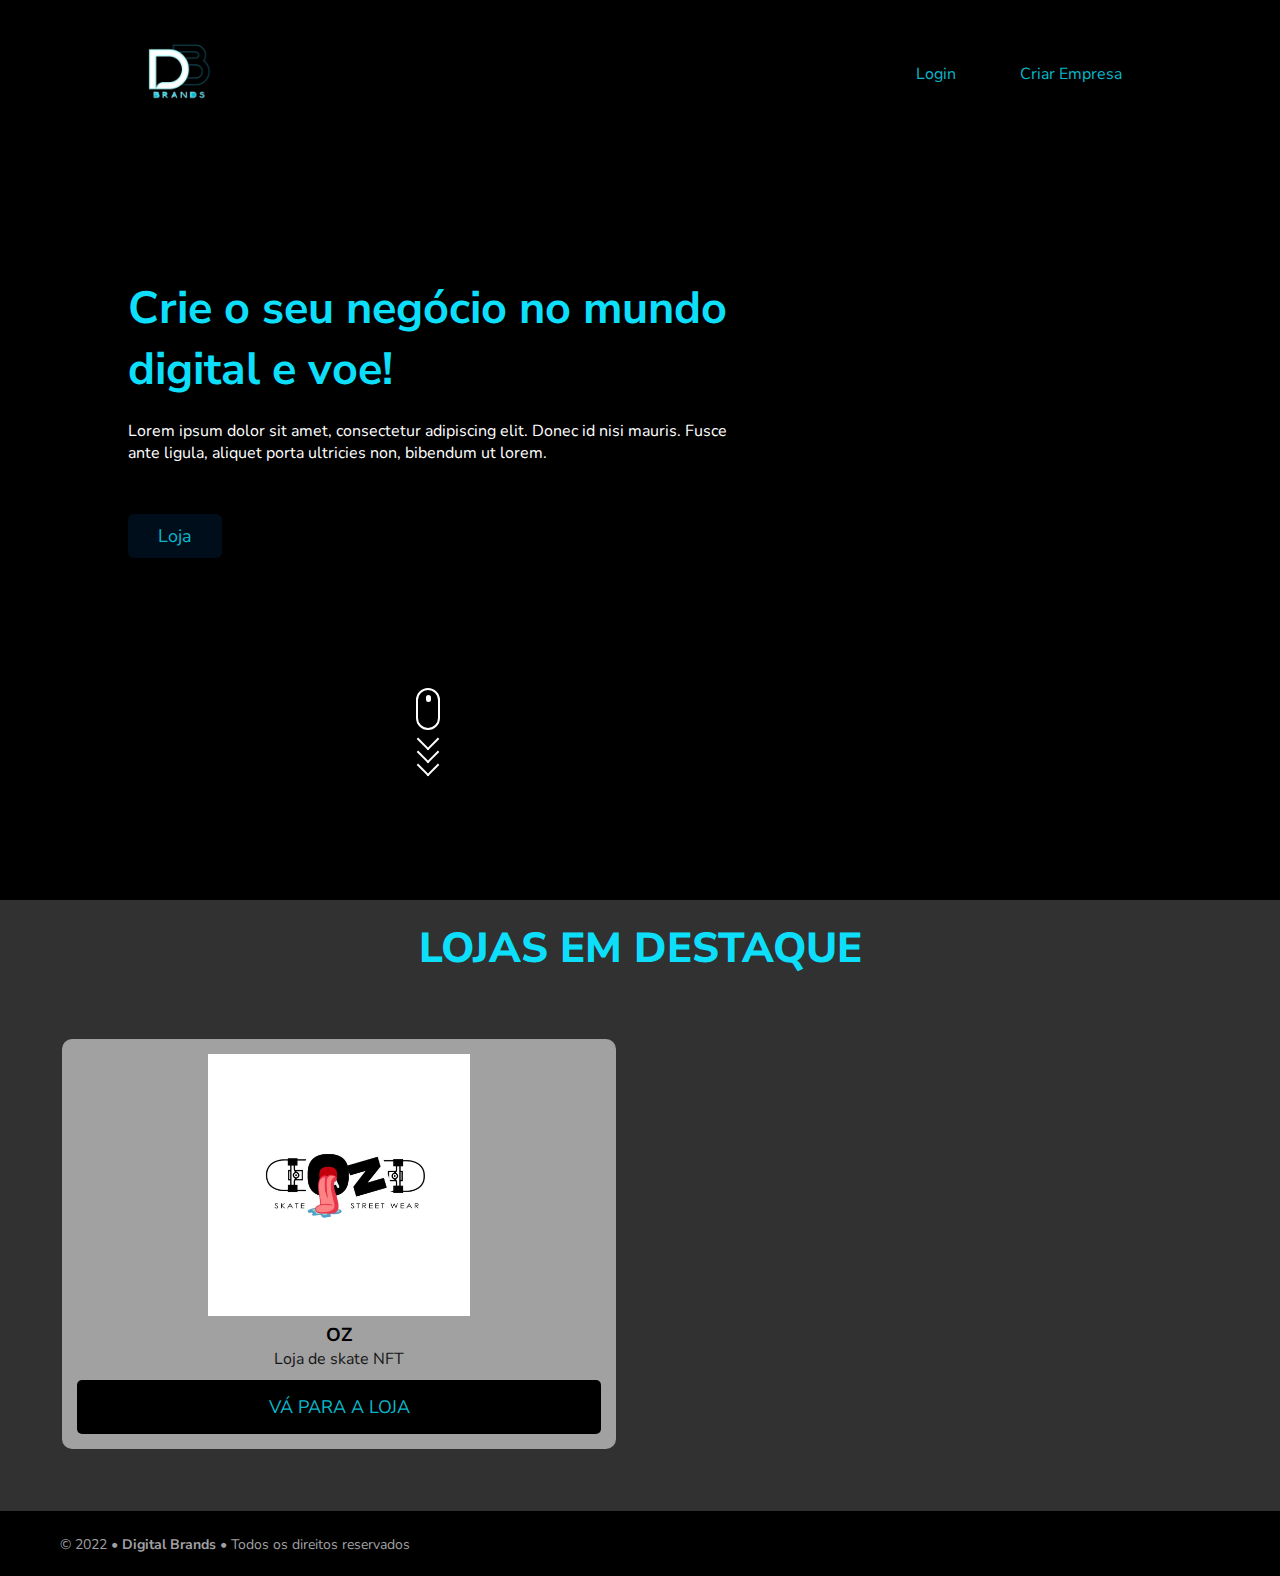
==== commit 9ea19a80: "Pré-final" ====
--- a/index.html
+++ b/index.html
@@ -68,9 +68,8 @@
         <selection class="products-container">
             <div class="card">
                 <img class="logoimg" src="images/logo Ozne.png" />
-                <h3 class="producttitle">sit amet</h3>
-                <p>Lorem ipsum dolor sit amet, consectetur adipiscing elit</p>
-                <p>R$ <span class="bold">xx,xx</span></p>
+                <h3 class="producttitle">OZ</h3>
+                <p>Loja de skate NFT</p>
                 <a href="loja.html" class="btn">Vá para a loja</a>
             </div>
 
--- a/css/style.css
+++ b/css/style.css
@@ -214,7 +214,7 @@
     margin: 0 auto;
     width: 24px;
     height: 100px;
-    margin-top: 125px;
+    margin-top: 130px;
 }
 
 
--- a/css/rwd.css
+++ b/css/rwd.css
@@ -88,8 +88,6 @@
         text-align: center;
         text-transform: uppercase;
         text-decoration: none;
-        background-color: #000;
-        color: rgb(3, 150, 235);
         font-size: 16px;
         padding: 15px;
         border-radius: 5px;
@@ -101,13 +99,6 @@
         padding: 14px;
         text-align: center;
         border-bottom: 3px solid blue(3, 150, 235);
-        background-color: #000;
-    }
-
-
-
-    .btn:hover {
-        background-color: black;
     }
 
     .logoimg {
@@ -140,11 +131,6 @@
         display: block;
         width: 5px;
         height: 5px;
-
-        border-right: 2px solid white;
-        border-bottom: 2px solid white;
-        margin: 0 0 3px 4px;
-
         width: 16px;
         height: 16px;
     }
@@ -153,7 +139,6 @@
         height: 42px;
         width: 24px;
         border-radius: 14px;
-        border: 2px solid white;
         top: 170px;
     }
 
@@ -165,7 +150,6 @@
 
         height: 7px;
         width: 5px;
-        border: 2px solid #fff;
         -webkit-border-radius: 8px;
         border-radius: 8px;
     }
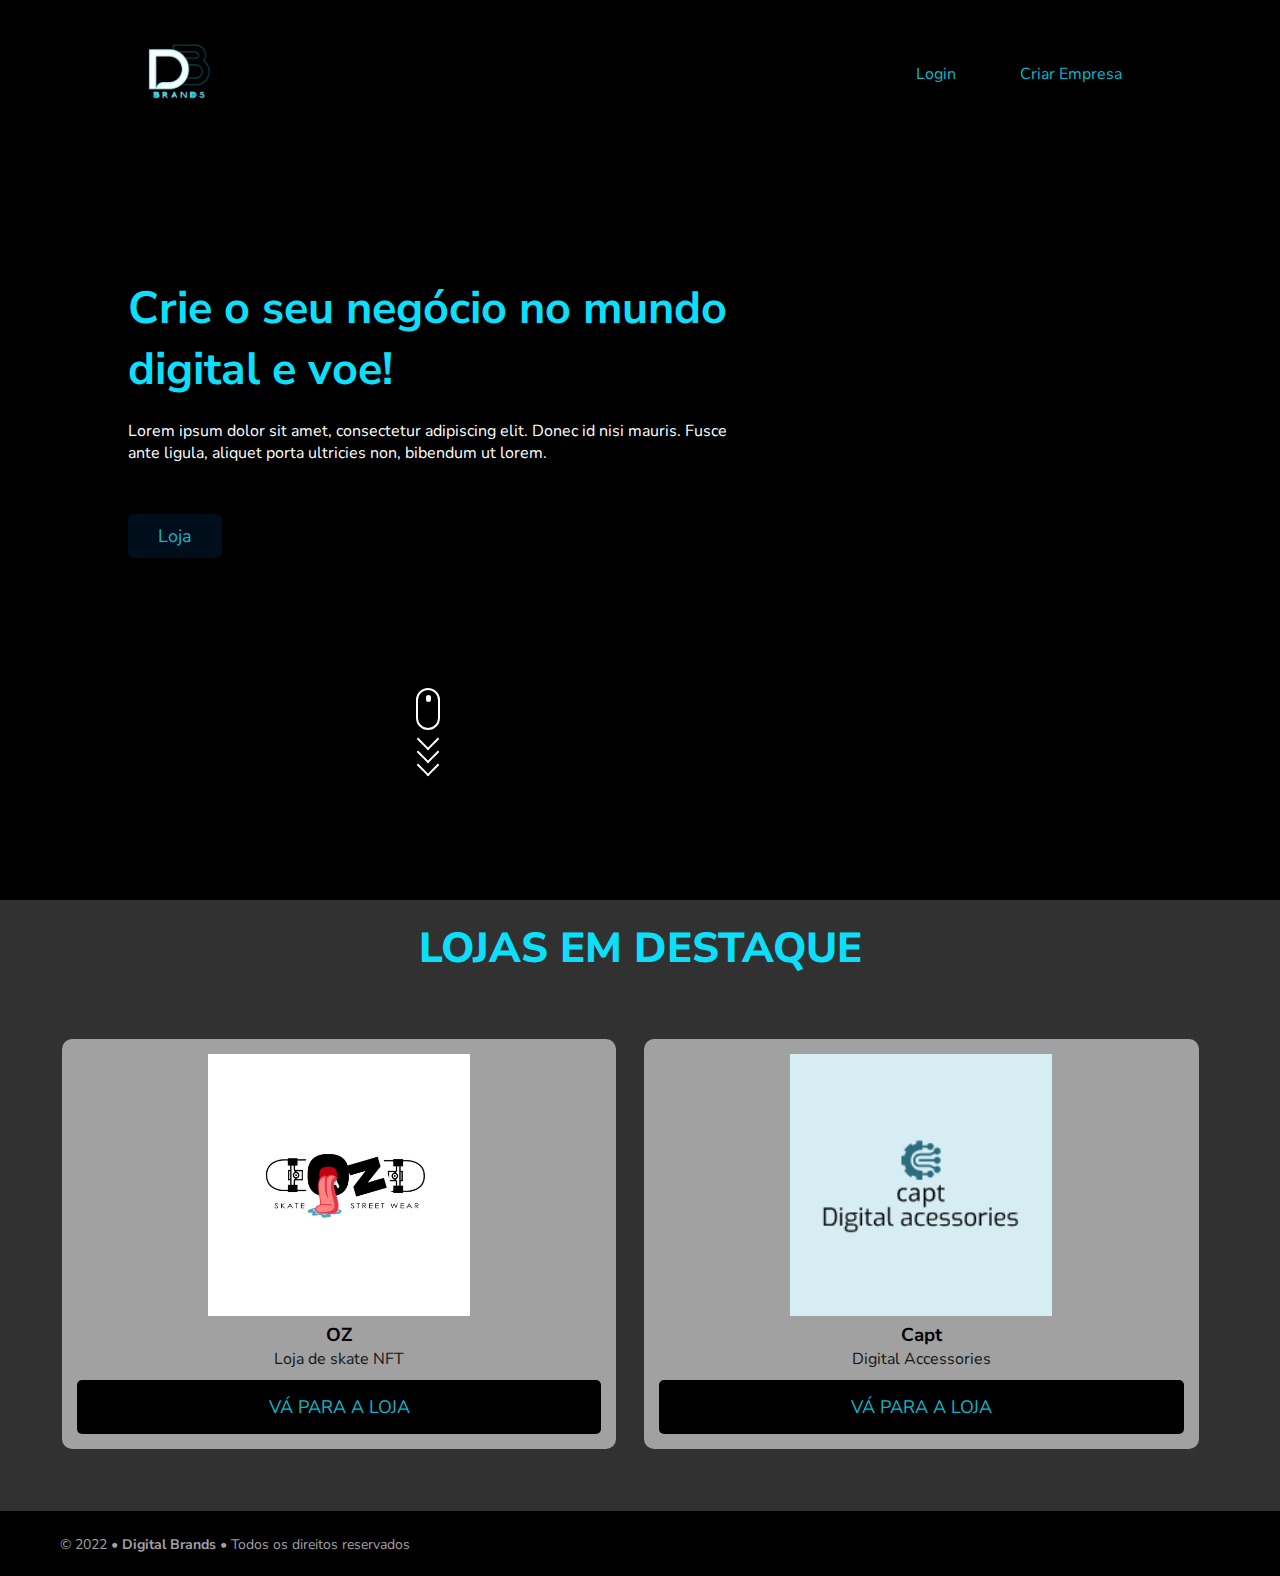
==== commit b6118906: "just to check" ====
--- a/index.html
+++ b/index.html
@@ -73,6 +73,13 @@
                 <a href="loja.html" class="btn">Vá para a loja</a>
             </div>
 
+            <div class="card">
+                <img class="logoimg" src="produto-page/img/capt.png" />
+                <h3 class="producttitle">Capt</h3>
+                <p>Digital Accessories</p>
+                <a href="loja.html" class="btn">Vá para a loja</a>
+            </div>
+
 
         </selection>
     </main>
--- a/css/style.css
+++ b/css/style.css
@@ -1,20 +1,20 @@
 /*google fonts*/
-@import url('https://fonts.googleapis.com/css2?family=Lora:ital,wght@0,400;0,500;0,600;0,700;1,400;1,500;1,600;1,700&family=Nunito+Sans:ital,wght@0,200;0,300;0,400;0,600;0,700;0,800;0,900;1,200;1,300;1,400;1,600;1,700;1,800;1,900&family=Nunito:ital,wght@0,200;0,300;0,400;0,500;0,600;0,700;0,800;0,900;1,200;1,300;1,400;1,500;1,600;1,700;1,800;1,900&family=Roboto:ital,wght@0,100;0,300;0,400;0,500;0,700;0,900;1,100;1,300;1,400;1,500;1,700;1,900&family=Sarala:wght@400;700&display=swap');
+@import url("https://fonts.googleapis.com/css2?family=Lora:ital,wght@0,400;0,500;0,600;0,700;1,400;1,500;1,600;1,700&family=Nunito+Sans:ital,wght@0,200;0,300;0,400;0,600;0,700;0,800;0,900;1,200;1,300;1,400;1,600;1,700;1,800;1,900&family=Nunito:ital,wght@0,200;0,300;0,400;0,500;0,600;0,700;0,800;0,900;1,200;1,300;1,400;1,500;1,600;1,700;1,800;1,900&family=Roboto:ital,wght@0,100;0,300;0,400;0,500;0,700;0,900;1,100;1,300;1,400;1,500;1,700;1,900&family=Sarala:wght@400;700&display=swap");
 
 /*CSS Reset*/
 *,
 *:after,
 *::before {
-    margin: 0;
-    padding: 0;
-    box-sizing: border-box;
-    font-family: 'Nunito Sans', sans-serif;
-    text-decoration: none;
+  margin: 0;
+  padding: 0;
+  box-sizing: border-box;
+  font-family: "Nunito Sans", sans-serif;
+  text-decoration: none;
 }
 
 body {
-    font-size: 100%;
-    list-style-type: none;
+  font-size: 100%;
+  list-style-type: none;
 }
 
 /*
@@ -27,341 +27,327 @@
 
 /*nav*/
 .header {
-    width: 100%;
-    height: 100vh;
-    background-color: #000;
-    padding: 0 10%;
+  width: 100%;
+  height: 100vh;
+  background-color: #000;
+  padding: 0 10%;
 }
 
 .cabecalho-imagem {
-    height: 102px;
+  height: 102px;
 }
 
 nav {
-    width: 100%;
-    display: flex;
-    align-items: center;
-    justify-content: space-between;
-    padding: 20px 0;
+  width: 100%;
+  display: flex;
+  align-items: center;
+  justify-content: space-between;
+  padding: 20px 0;
 }
 
 nav ul li {
-    display: inline-block;
-    list-style: none;
-    margin: 10px 30px;
+  display: inline-block;
+  list-style: none;
+  margin: 10px 30px;
 }
 
 nav ul li a {
-    text-decoration: none;
-    color: #09b7cb
+  text-decoration: none;
+  color: #09b7cb;
 }
 
 .text-box {
-    margin-top: 130px;
-    max-width: 600px;
+  margin-top: 130px;
+  max-width: 600px;
 }
 
 .text-box h1 {
-    font-size: 45px;
-    margin-bottom: 20px;
-    color: #0DDFFA;
+  font-size: 45px;
+  margin-bottom: 20px;
+  color: #0ddffa;
 }
 
 .text-box a {
-    display: inline-block;
-    text-decoration: none;
-    color: #09b7cb;
-    background: #000E1C;
-    padding: 10px 30px;
-    font-size: 18px;
-    margin-top: 50px;
-    border-radius: 6px;
+  display: inline-block;
+  text-decoration: none;
+  color: #09b7cb;
+  background: #000e1c;
+  padding: 10px 30px;
+  font-size: 18px;
+  margin-top: 50px;
+  border-radius: 6px;
 }
 
 /* unvisited link */
 a:link {
-    color: #09b7cb;
+  color: #09b7cb;
 }
 
 /* visited link */
 a:visited {
-    color: #0396eb;
+  color: #0396eb;
 }
 
 /* mouse over link */
 a:hover {
-    color: #09b7cb;
+  color: #09b7cb;
 }
 
 /* selected link */
 a:active {
-    color: #0396eb;
+  color: #0396eb;
 }
 
 /* Grid de produtos */
 
 .ticom {
-    padding-top: 20px;
-    text-transform: uppercase;
-    text-align: center;
-    font-family: 'Nunito Sans', sans-serif;
-    font-weight: 800;
-    color: #0DDFFA;
-    font-size: 42px;
-
-    background-color: #313131;
+  padding-top: 20px;
+  text-transform: uppercase;
+  text-align: center;
+  font-family: "Nunito Sans", sans-serif;
+  font-weight: 800;
+  color: #0ddffa;
+  font-size: 42px;
+
+  background-color: #313131;
 }
 
 .container {
-    background-color: #313131;
-    min-height: 58px;
-    max-height: 47%;
-    padding: 50px;
+  background-color: #313131;
+  min-height: 58px;
+  max-height: 47%;
+  padding: 50px;
 }
 
 .products-container {
-    max-width: 1182px;
-    margin: 0 auto;
+  max-width: 1182px;
+  margin: 0 auto;
 }
 
 .card {
-    min-width: 47%;
-    width: auto;
-    display: inline-block;
-    margin: 1% 1%;
-    padding: 30px;
-    height: auto;
-    border-radius: 10px;
+  min-width: 47%;
+  width: auto;
+  display: inline-block;
+  margin: 1% 1%;
+  padding: 30px;
+  height: auto;
+  border-radius: 10px;
 }
 
 .product-image {
-
-    height: auto;
-    width: 100%;
-    margin-bottom: 10px;
-    background-position: center;
-    background-size: cover;
+  height: auto;
+  width: 100%;
+  margin-bottom: 10px;
+  background-position: center;
+  background-size: cover;
 }
 
 p {
-    color: white;
-    font-family: 'Nunito', sans-serif;
+  color: white;
+  font-family: "Nunito", sans-serif;
 }
 
 .card p {
-    color: #161616;
-    margin-bottom: 10px;
+  color: #161616;
+  margin-bottom: 10px;
 }
 
 .bold {
-    font-weight: bold;
-
+  font-weight: bold;
 }
 
 .btn {
-    display: block;
-    width: 100%;
-    text-align: center;
-    text-transform: uppercase;
-    text-decoration: none;
-    background-color: #000;
-    color: rgb(3, 150, 235);
-    font-size: 18px;
-    padding: 15px;
-    border-radius: 5px;
-    transition: .2s;
-}
-
+  display: block;
+  width: 100%;
+  text-align: center;
+  text-transform: uppercase;
+  text-decoration: none;
+  background-color: #000;
+  color: rgb(3, 150, 235);
+  font-size: 18px;
+  padding: 15px;
+  border-radius: 5px;
+  transition: 0.2s;
+}
 
 .card {
-    padding: 15px;
-    text-align: center;
-    border-bottom: 3px solid blue(3, 150, 235);
-    background-color: #A1A1A1;
-}
-
-
+  padding: 15px;
+  text-align: center;
+  border-bottom: 3px solid blue(3, 150, 235);
+  background-color: #a1a1a1;
+}
 
 .btn:hover {
-    background-color: black;
+  background-color: black;
 }
 
 .logoimg {
-    height: 262px;
+  height: 262px;
 }
 
 /* footer */
 footer {
-    background-color: #000;
-    flex-wrap: wrap;
-    color: #000;
-    text-align: left;
-    padding: 20px;
-
+  background-color: #000;
+  flex-wrap: wrap;
+  color: #000;
+  text-align: left;
+  padding: 20px;
 }
 
 .footer-copyright {
-    line-height: 22px;
-    padding-left: 40px;
-    margin-top: 3px;
-    color: #a1a0a4;
-    font-size: 14px;
+  line-height: 22px;
+  padding-left: 40px;
+  margin-top: 3px;
+  color: #a1a0a4;
+  font-size: 14px;
 }
 
 .mouse_scroll {
-    display: block;
-
-    margin: 0 auto;
-    width: 24px;
-    height: 100px;
-    margin-top: 130px;
-}
-
+  display: block;
+
+  margin: 0 auto;
+  width: 24px;
+  height: 100px;
+  margin-top: 130px;
+}
 
 .m_scroll_arrows {
-    display: block;
-    width: 5px;
-    height: 5px;
-    -ms-transform: rotate(45deg);
-    /* IE 9 */
-    -webkit-transform: rotate(45deg);
-    /* Chrome, Safari, Opera */
-    transform: rotate(45deg);
-
-    border-right: 2px solid white;
-    border-bottom: 2px solid white;
-    margin: 0 0 3px 4px;
-
-    width: 16px;
-    height: 16px;
-}
-
+  display: block;
+  width: 5px;
+  height: 5px;
+  -ms-transform: rotate(45deg);
+  /* IE 9 */
+  -webkit-transform: rotate(45deg);
+  /* Chrome, Safari, Opera */
+  transform: rotate(45deg);
+
+  border-right: 2px solid white;
+  border-bottom: 2px solid white;
+  margin: 0 0 3px 4px;
+
+  width: 16px;
+  height: 16px;
+}
 
 .unu {
-    margin-top: 1px;
+  margin-top: 1px;
 }
 
 .unu,
 .doi,
 .trei {
-    -webkit-animation: mouse-scroll 1s infinite;
-    -moz-animation: mouse-scroll 1s infinite;
-    animation: mouse-scroll 1s infinite;
-
+  -webkit-animation: mouse-scroll 1s infinite;
+  -moz-animation: mouse-scroll 1s infinite;
+  animation: mouse-scroll 1s infinite;
 }
 
 .unu {
-    -webkit-animation-delay: .1s;
-    -moz-animation-delay: .1s;
-    -webkit-animation-direction: alternate;
-
-    animation-direction: alternate;
-    animation-delay: alternate;
+  -webkit-animation-delay: 0.1s;
+  -moz-animation-delay: 0.1s;
+  -webkit-animation-direction: alternate;
+
+  animation-direction: alternate;
+  animation-delay: alternate;
 }
 
 .doi {
-    -webkit-animation-delay: .2s;
-    -moz-animation-delay: .2s;
-    -webkit-animation-direction: alternate;
-
-    animation-delay: .2s;
-    animation-direction: alternate;
-
-    margin-top: -6px;
+  -webkit-animation-delay: 0.2s;
+  -moz-animation-delay: 0.2s;
+  -webkit-animation-direction: alternate;
+
+  animation-delay: 0.2s;
+  animation-direction: alternate;
+
+  margin-top: -6px;
 }
 
 .trei {
-    -webkit-animation-delay: .3s;
-    -moz-animation-delay: .3s;
-    -webkit-animation-direction: alternate;
-
-    animation-delay: .3s;
-    animation-direction: alternate;
-
-
-    margin-top: -6px;
+  -webkit-animation-delay: 0.3s;
+  -moz-animation-delay: 0.3s;
+  -webkit-animation-direction: alternate;
+
+  animation-delay: 0.3s;
+  animation-direction: alternate;
+
+  margin-top: -6px;
 }
 
 .mouse {
-    height: 42px;
-    width: 24px;
-    border-radius: 14px;
-    transform: none;
-    border: 2px solid white;
-    top: 170px;
+  height: 42px;
+  width: 24px;
+  border-radius: 14px;
+  transform: none;
+  border: 2px solid white;
+  top: 170px;
 }
 
 .wheel {
-    height: 5px;
-    width: 2px;
-    display: block;
-    margin: 5px auto;
-    background: white;
-    position: relative;
-
-    height: 7px;
-    width: 5px;
-    border: 2px solid #fff;
-    -webkit-border-radius: 8px;
-    border-radius: 8px;
+  height: 5px;
+  width: 2px;
+  display: block;
+  margin: 5px auto;
+  background: white;
+  position: relative;
+
+  height: 7px;
+  width: 5px;
+  border: 2px solid #fff;
+  -webkit-border-radius: 8px;
+  border-radius: 8px;
 }
 
 @-webkit-keyframes mouse-scroll {
-
-    0% {
-        opacity: 0;
-    }
-
-    50% {
-        opacity: .5;
-    }
-
-    100% {
-        opacity: 1;
-    }
+  0% {
+    opacity: 0;
+  }
+
+  50% {
+    opacity: 0.5;
+  }
+
+  100% {
+    opacity: 1;
+  }
 }
 
 @-moz-keyframes mouse-scroll {
-
-    0% {
-        opacity: 0;
-    }
-
-    50% {
-        opacity: .5;
-    }
-
-    100% {
-        opacity: 1;
-    }
+  0% {
+    opacity: 0;
+  }
+
+  50% {
+    opacity: 0.5;
+  }
+
+  100% {
+    opacity: 1;
+  }
 }
 
 @-o-keyframes mouse-scroll {
-
-    0% {
-        opacity: 0;
-    }
-
-    50% {
-        opacity: .5;
-    }
-
-    100% {
-        opacity: 1;
-    }
+  0% {
+    opacity: 0;
+  }
+
+  50% {
+    opacity: 0.5;
+  }
+
+  100% {
+    opacity: 1;
+  }
 }
 
 @keyframes mouse-scroll {
-
-    0% {
-        opacity: 0;
-    }
-
-    50% {
-        opacity: .5;
-    }
-
-    100% {
-        opacity: 1;
-    }
-}+  0% {
+    opacity: 0;
+  }
+
+  50% {
+    opacity: 0.5;
+  }
+
+  100% {
+    opacity: 1;
+  }
+}
--- a/css/rwd.css
+++ b/css/rwd.css
@@ -1,156 +1,150 @@
 @media screen and (max-width: 480px) and (min-width: 360px) {
+  /*nav*/
+  .header {
+    width: 100%;
+    height: 100vh;
+    padding: 0 7%;
+  }
 
-    /*nav*/
-    .header {
-        width: 100%;
-        height: 100vh;
-        padding: 0 7%;
-    }
+  .cabecalho-imagem {
+    height: 90px;
+  }
 
-    .cabecalho-imagem {
-        height: 90px;
-    }
+  nav {
+    width: 100%;
+    padding: 10px 0;
+  }
 
-    nav {
-        width: 100%;
-        padding: 10px 0;
-    }
+  nav ul li {
+    margin: 5px 15px;
+  }
 
-    nav ul li {
-        margin: 5px 15px;
-    }
+  .text-box {
+    margin-top: 94px;
+    max-width: 452px;
+  }
 
-    .text-box {
-        margin-top: 94px;
-        max-width: 452px;
-    }
+  .text-box h1 {
+    font-size: 32px;
+    margin-bottom: 16px;
+  }
 
-    .text-box h1 {
-        font-size: 32px;
-        margin-bottom: 16px;
-    }
+  .text-box a {
+    padding: 5px 15x;
+    font-size: 16px;
+    margin-top: 42px;
+    border-radius: 6px;
+  }
 
-    .text-box a {
-        padding: 5px 15x;
-        font-size: 16px;
-        margin-top: 42px;
-        border-radius: 6px;
-    }
+  /* Grid de produtos */
 
-    /* Grid de produtos */
+  .ticom {
+    padding-top: 10px;
+    font-size: 18px;
+  }
 
-    .ticom {
-        padding-top: 10px;
-        font-size: 18px;
-    }
+  .container {
+    min-height: 54px;
+    max-height: 40%;
+    padding: 18px;
+  }
 
-    .container {
-        min-height: 54px;
-        max-height: 40%;
-        padding: 18px;
-    }
+  .products-container {
+    margin: 0 auto;
+  }
 
-    .products-container {
-        margin: 0 auto;
-    }
+  .card {
+    min-width: 20%;
+    width: auto;
+    display: inline-block;
+    margin: 1% 1%;
+    padding: 14px;
+    height: auto;
+    border-radius: 10px;
+  }
 
-    .card {
-        min-width: 20%;
-        width: auto;
-        display: inline-block;
-        margin: 1% 1%;
-        padding: 14px;
-        height: auto;
-        border-radius: 10px;
-    }
+  .product-image {
+    height: auto;
+    width: 50%;
+    margin-bottom: 5px;
+    background-position: center;
+    background-size: cover;
+  }
 
-    .product-image {
+  .card p {
+    margin-bottom: 5px;
+  }
 
-        height: auto;
-        width: 50%;
-        margin-bottom: 5px;
-        background-position: center;
-        background-size: cover;
-    }
+  .bold {
+    font-weight: bold;
+  }
 
-    .card p {
-        margin-bottom: 5px;
-    }
+  .btn {
+    display: block;
+    width: 100%;
+    text-align: center;
+    text-transform: uppercase;
+    text-decoration: none;
+    font-size: 16px;
+    padding: 15px;
+    border-radius: 5px;
+    transition: 0.2s;
+  }
 
-    .bold {
-        font-weight: bold;
+  .card {
+    padding: 14px;
+    text-align: center;
+    border-bottom: 3px solid blue(3, 150, 235);
+  }
 
-    }
+  .logoimg {
+    height: 150px;
+  }
 
-    .btn {
-        display: block;
-        width: 100%;
-        text-align: center;
-        text-transform: uppercase;
-        text-decoration: none;
-        font-size: 16px;
-        padding: 15px;
-        border-radius: 5px;
-        transition: .2s;
-    }
+  /* footer */
+  footer {
+    text-align: left;
+    padding: 20px;
+  }
 
+  .footer-copyright {
+    line-height: 22px;
+    padding-left: 40px;
+    margin-top: 3px;
+    font-size: 14px;
+  }
 
-    .card {
-        padding: 14px;
-        text-align: center;
-        border-bottom: 3px solid blue(3, 150, 235);
-    }
+  .mouse_scroll {
+    margin: 0 auto;
+    width: 24px;
+    height: 100px;
+    margin-top: 102px;
+  }
 
-    .logoimg {
-        height: 150px;
-    }
+  .m_scroll_arrows {
+    display: block;
+    width: 5px;
+    height: 5px;
+    width: 16px;
+    height: 16px;
+  }
 
-    /* footer */
-    footer {
-        text-align: left;
-        padding: 20px;
+  .mouse {
+    height: 42px;
+    width: 24px;
+    border-radius: 14px;
+    top: 170px;
+  }
 
-    }
+  .wheel {
+    height: 5px;
+    width: 2px;
+    display: block;
+    margin: 5px auto;
 
-    .footer-copyright {
-        line-height: 22px;
-        padding-left: 40px;
-        margin-top: 3px;
-        font-size: 14px;
-    }
-
-    .mouse_scroll {
-        margin: 0 auto;
-        width: 24px;
-        height: 100px;
-        margin-top: 102px;
-    }
-
-
-    .m_scroll_arrows {
-        display: block;
-        width: 5px;
-        height: 5px;
-        width: 16px;
-        height: 16px;
-    }
-
-    .mouse {
-        height: 42px;
-        width: 24px;
-        border-radius: 14px;
-        top: 170px;
-    }
-
-    .wheel {
-        height: 5px;
-        width: 2px;
-        display: block;
-        margin: 5px auto;
-
-        height: 7px;
-        width: 5px;
-        -webkit-border-radius: 8px;
-        border-radius: 8px;
-    }
-}+    height: 7px;
+    width: 5px;
+    -webkit-border-radius: 8px;
+    border-radius: 8px;
+  }
+}
